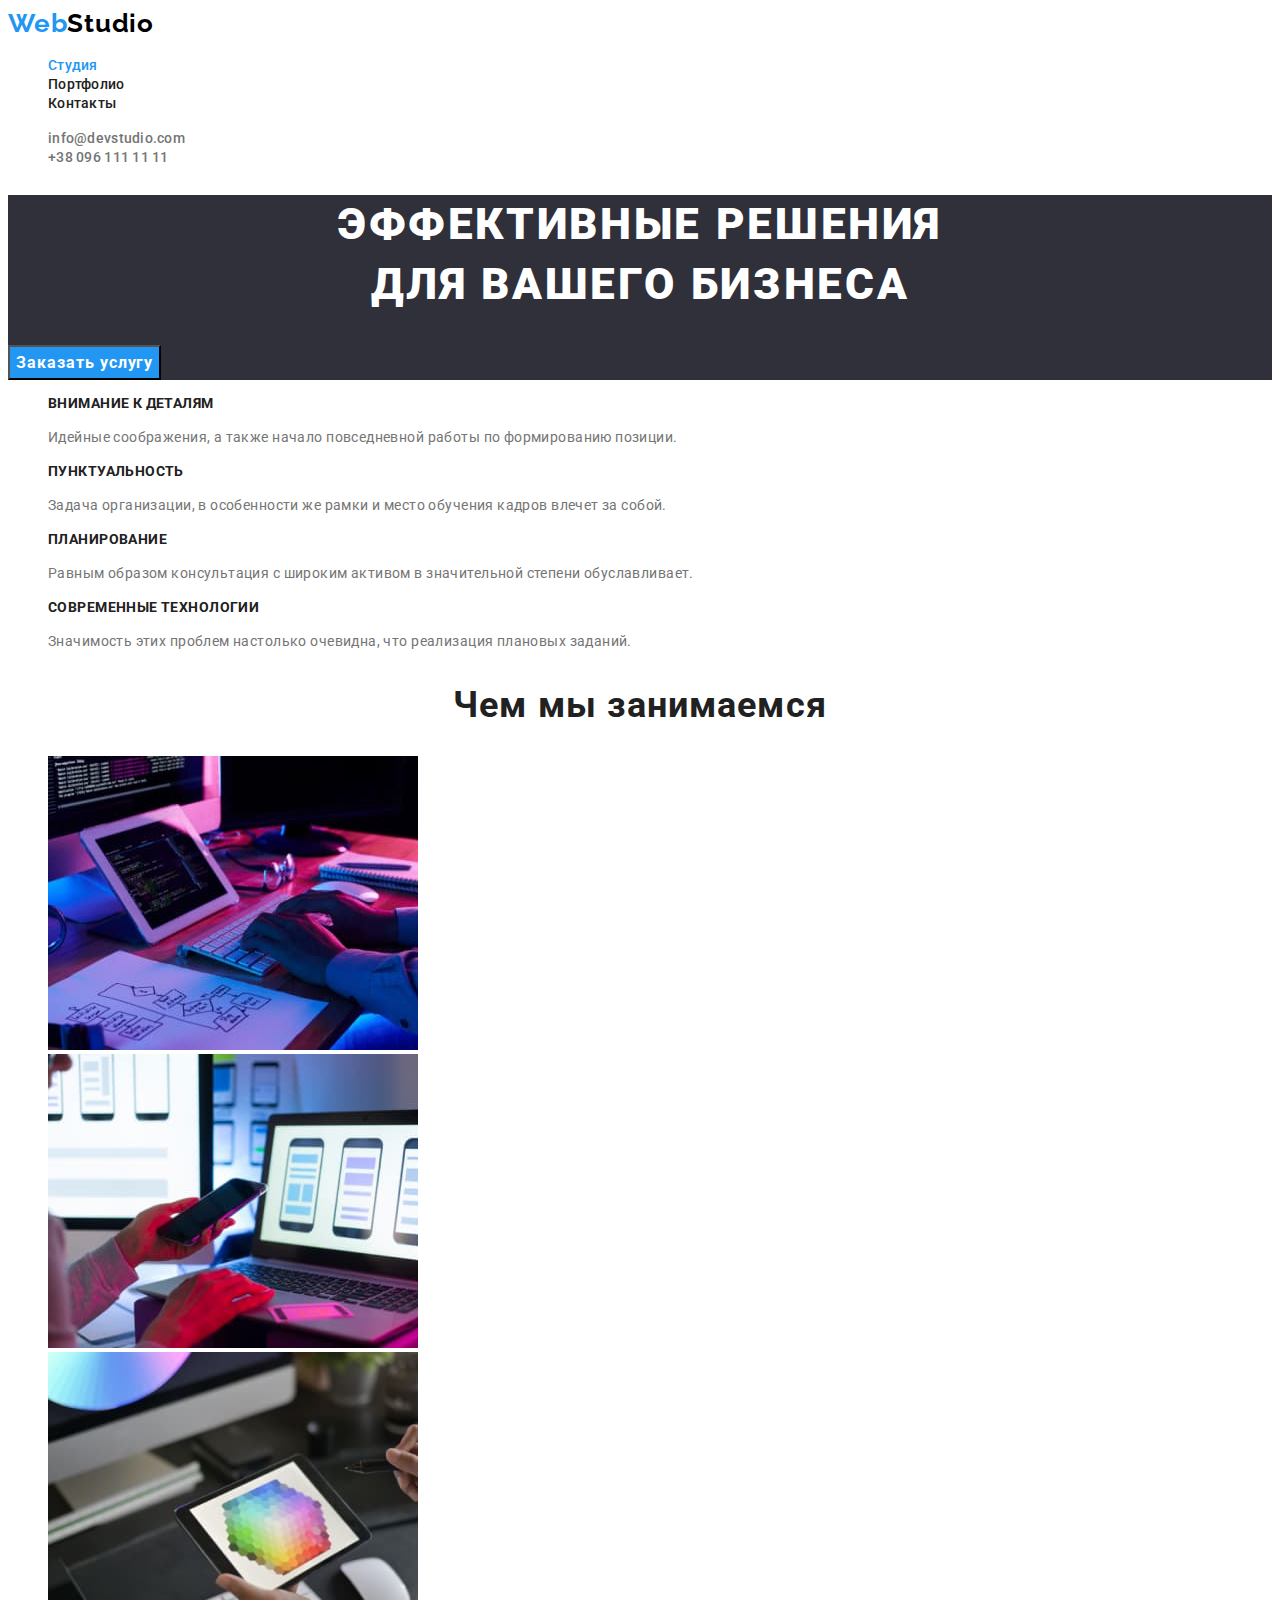
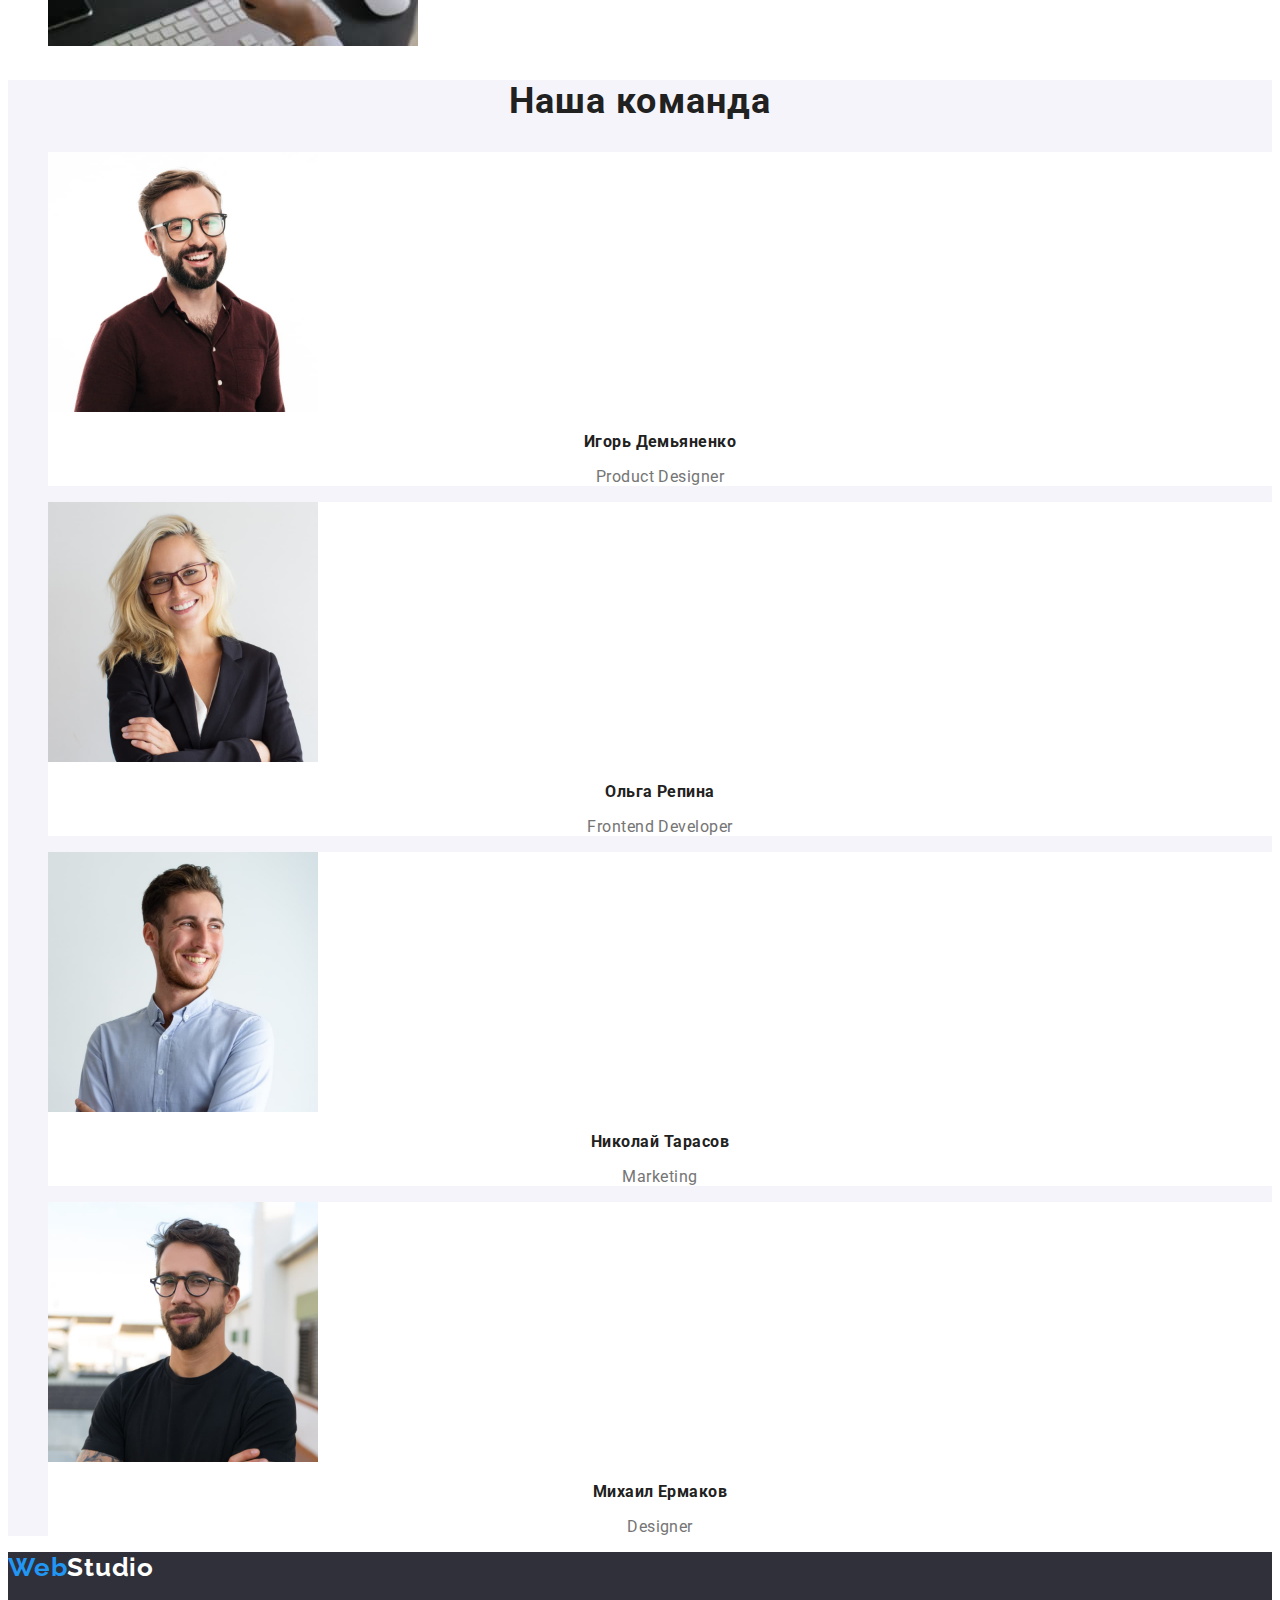
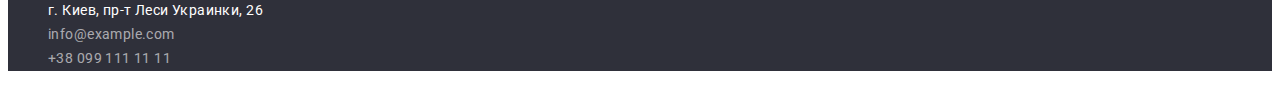
==== index.html @ 08684f9c "add start home work 3" ====
<!DOCTYPE html>
<html lang="ru">
  <head>
    <meta charset="UTF-8" />
    <meta http-equiv="X-UA-Compatible" content="IE=edge" />
    <meta name="viewport" content="width= device-width, initial-scale=  " />
    <title>Студия</title>
    <link rel="preconnect" href="https://fonts.googleapis.com" />
    <link rel="preconnect" href="https://fonts.gstatic.com" crossorigin />
    <link
      href="https://fonts.googleapis.com/css2?family=Oleo+Script&family=Raleway:wght@700&family=Roboto:wght@400;500;700;900&display=swap"
      rel="stylesheet"
    />
    <link rel="stylesheet" href="./css/styles.css" />
  </head>
  <body>
    <header class="header">
      <nav class="navigation">
        <a class="logo link" href="./">Web<span class="dark">Studio</span></a>
        <ul class="site-nav list">
          <li class="nav-item"><a class="link current" href="/">Студия</a></li>
          <li class="nav-item">
            <a class="link" href="./portfolio.html">Портфолио</a>
          </li>
          <li class="nav-item"><a class="link" href="">Контакты</a></li>
        </ul>
      </nav>
      <ul class="auth-nav list">
        <li>
          <a class="link" href="mailto:info@devstudio.com"
            >info@devstudio.com</a
          >
        </li>
        <li><a class="link" href="tel:+380961111111">+38 096 111 11 11</a></li>
      </ul>
    </header>
    <main>
      <div>
        <section class="hero">
          <h1 class="hero-title">
            Эффективные решения <br />для вашего бизнеса
          </h1>
          <button class="hero-button" type="button">Заказать услугу</button>
        </section>
      </div>
      <section class="section">
        <!--<h2 class="section-title">Особенности нашей работы</h2> Сделать заголовок НЕ примечанием и скрыть с помощью CSS-->
        <ul class="feature-list list">
          <li>
            <h3 class="title">Внимание к деталям</h3>
            <p class="paragraph">
              Идейные соображения, а также начало повседневной работы по
              формированию позиции.
            </p>
          </li>
          <li>
            <h3 class="title">Пунктуальность</h3>
            <p class="paragraph">
              Задача организации, в особенности же рамки и место обучения кадров
              влечет за собой.
            </p>
          </li>
          <li>
            <h3 class="title">Планирование</h3>
            <p class="paragraph">
              Равным образом консультация с широким активом в значительной
              степени обуславливает.
            </p>
          </li>
          <li>
            <h3 class="title">Современные технологии</h3>
            <p class="paragraph">
              Значимость этих проблем настолько очевидна, что реализация
              плановых заданий.
            </p>
          </li>
        </ul>
      </section>
      <section class="section">
        <h2 class="section-title">Чем мы занимаемся</h2>
        <ul class="list">
          <li>
            <img
              src="./images/studio/desktop-applications.jpg"
              alt="на экране компьютера набирают алгоритм с распечатанного макета"
              width="370"
              height="294"
            />
          </li>
          <li>
            <img
              src="./images/studio/mobile-applications.jpg"
              alt="на экране ноутбука делают оптимизацию под смартфон"
              width="370"
              height="294"
            />
          </li>
          <li>
            <img
              src="./images/studio/design-solutions.jpg"
              alt="планшет с работой дизайнера"
              width="370"
              height="294"
            />
          </li>
        </ul>
      </section>
      <section class="team section">
        <h2 class="section-title">Наша команда</h2>
        <ul class="team-list list">
          <li class="team-lid">
            <img
              src="./images/studio/igor-demyanenko.jpg"
              alt="фото Игоря Демьяненко"
              width="270"
              height="260"
            />
            <h3 class="title"><b> Игорь Демьяненко</b></h3>
            <p class="paragraph" lang="en">Product Designer</p>
          </li>
          <li class="team-lid">
            <img
              src="./images/studio/olga-repina.jpg"
              alt="фото Ольги Репиной"
              width="270"
              height="260"
            />
            <h3 class="title"><b>Ольга Репина</b></h3>
            <p class="paragraph" lang="en">Frontend Developer</p>
          </li>
          <li class="team-lid">
            <img
              src="./images/studio/nikolai-tarasov.jpg"
              alt="фото Николая Тарасова"
              width="270"
              height="260"
            />
            <h3 class="title"><b>Николай Тарасов</b></h3>
            <p class="paragraph" lang="en">Marketing</p>
          </li>
          <li class="team-lid">
            <img
              src="./images/studio/mikhail-ermakov.jpg"
              alt="фото Михаила Ермакова"
              width="270"
              height="260"
            />
            <h3 class="title"><b>Михаил Ермаков</b></h3>
            <p class="paragraph" lang="en">Designer</p>
          </li>
        </ul>
      </section>
    </main>
    <footer class="footer">
      <a class="logo link" href="./">Web<span class="lite">Studio</span></a>
      <address class="address">
        <ul class="address-studio list">
          <li>
            <a
              class="post-address link"
              href="https://goo.gl/maps/WzEJstEwFaHD8LDW9"
              target="_blank"
              rel="noopener noreferrer"
            >
              г. Киев, пр-т Леси Украинки, 26
            </a>
          </li>
          <li>
            <a class="mail-address link" href="mailto:info@example.com"
              >info@example.com</a
            >
          </li>
          <li>
            <a class="tel-address link" href="tel:+380991111111"
              >+38 099 111 11 11</a
            >
          </li>
        </ul>
      </address>
    </footer>
  </body>
</html>
---- css/styles.css ----
:root {
  --primary-font-famili: 'Roboto', sans-serif;
  --logo-font: 'Raleway', sans-serif;
  --primary-text-color: #212121;
  --secondary-text-color: #757575;
  --akcent-text-color: #2196f3;
  --wite-text-color: #ffffff;
  --primary-bg-color: #ffffff;
  --secondary-bg-color: #f5f4fa;
  --akcent-bg-color: #2196f3;
  --futer-bg-color: #2f303a;
}

/* серый-с прозрачностью цвет текста в адресе rgba(255, 255, 255, 0.6); */
/* голубой фон кнопки в ГЕРОЕ при наведении #188CE8; */

body {
  color: var(--primary-text-color);
  background-color: var(--primary-bg-color);
  font-family: var(--primary-font-famili);
}
.list {
  list-style: none;
}
.link {
  text-decoration: none;
}
/* header */

.logo {
  color: var(--akcent-text-color);
  font-family: var(--logo-font);
  font-weight: bold;
  font-size: 26px;
  line-height: 1.19;
  letter-spacing: 0.03em;
}
.logo .dark {
  color: #000000;
}
.logo .lite {
  color: var(--wite-text-color);
}

/* Навигация сайта */
.site-nav .link {
  color: var(--primary-text-color);
  font-weight: 500;
  font-size: 14px;
  line-height: 1.14;
  letter-spacing: 0.02em;
}
.site-nav .link:hover,
.site-nav .link:focus {
  color: var(--akcent-text-color);
}
.site-nav .link.current {
  color: var(--akcent-text-color);
}

/* Навигация авторизации */
.auth-nav .link {
  color: var(--secondary-text-color);
  font-weight: 500;
  font-size: 14px;
  line-height: 1.14;
  letter-spacing: 0.02em;
}
.auth-nav .link:hover,
.auth-nav .link:focus {
  color: var(--akcent-text-color);
}

/* body */
/* ГЕРОЙ */
.hero {
  background-color: var(--futer-bg-color);
}
.hero-title {
  color: var(--wite-text-color);
  font-weight: 900;
  font-size: 44px;
  line-height: 1.36;
  text-align: center;
  letter-spacing: 0.06em;
  text-transform: uppercase;
}
.hero-button {
  color: var(--wite-text-color);
  background-color: var(--akcent-bg-color);
  font-family: inherit;
  font-weight: 700;
  font-size: 16px;
  line-height: 1.87;
  letter-spacing: 0.06em;
  cursor: pointer;
  display: flex;
  align-items: center;
  text-align: center;
}
.hero-button:hover,
.hero-button:focus {
  background-color: #188ce8;
}

/* Особенности работы */
.section-title {
  font-weight: 700;
  font-size: 36px;
  line-height: 1.17;
  text-align: center;
  letter-spacing: 0.03em;
}
.feature-list .title {
  font-weight: 700;
  font-size: 14px;
  line-height: 1.14;
  letter-spacing: 0.03em;
  text-transform: uppercase;
}
.feature-list .paragraph {
  color: var(--secondary-text-color);
  font-size: 14px;
  line-height: 1.71;
  letter-spacing: 0.03em;
}

/* Чем мы занимаемся */

/* Наша команда */
.team {
  background-color: var(--secondary-bg-color);
}
.team-lid {
  background-color: var(--primary-bg-color);
}
.team-list .title {
  font-weight: 500;
  font-size: 16px;
  line-height: 1.19;
  text-align: center;
  letter-spacing: 0.03em;
}
.team-list .paragraph {
  color: var(--secondary-text-color);
  font-size: 16px;
  line-height: 1.19;
  text-align: center;
  letter-spacing: 0.03em;
}
/* ФУТЕР */
.footer {
  background-color: var(--futer-bg-color);
}

.post-address {
  color: var(--wite-text-color);
  font-style: normal;
  font-size: 14px;
  line-height: 1.71;
  letter-spacing: 0.03em;
}
.post-address:hover,
.post-address:focus {
  color: var(--akcent-text-color);
}

.mail-address,
.tel-address {
  color: rgba(255, 255, 255, 0.6);
  font-style: normal;
  font-size: 14px;
  line-height: 1.71;
  letter-spacing: 0.03em;
}

.mail-address:hover,
.mail-address:focus {
  color: var(--akcent-text-color);
}

.tel-address:hover,
.tel-address:focus {
  color: var(--akcent-text-color);
}

/* portfolio */
.portfolio-button {
  color: var(--primary-text-color);
  /* background-color: var(--secondary-bg-color); */
  cursor: pointer;
  font-family: inherit;
  font-weight: 500;
  font-size: 16px;
  line-height: 1.62;
  letter-spacing: 0.03em;
  text-align: center;
}
.portfolio-button:hover,
.portfolio-button:focus {
  color: var(--wite-text-color);
  background-color: var(--akcent-bg-color);
}

.project .title {
  font-weight: 700;
  font-size: 18px;
  line-height: 2;
  letter-spacing: 0.06em;
}

.project .paragraph {
  color: var(--secondary-text-color);
  font-size: 16px;
  line-height: 1.87;
  letter-spacing: 0.03em;
}
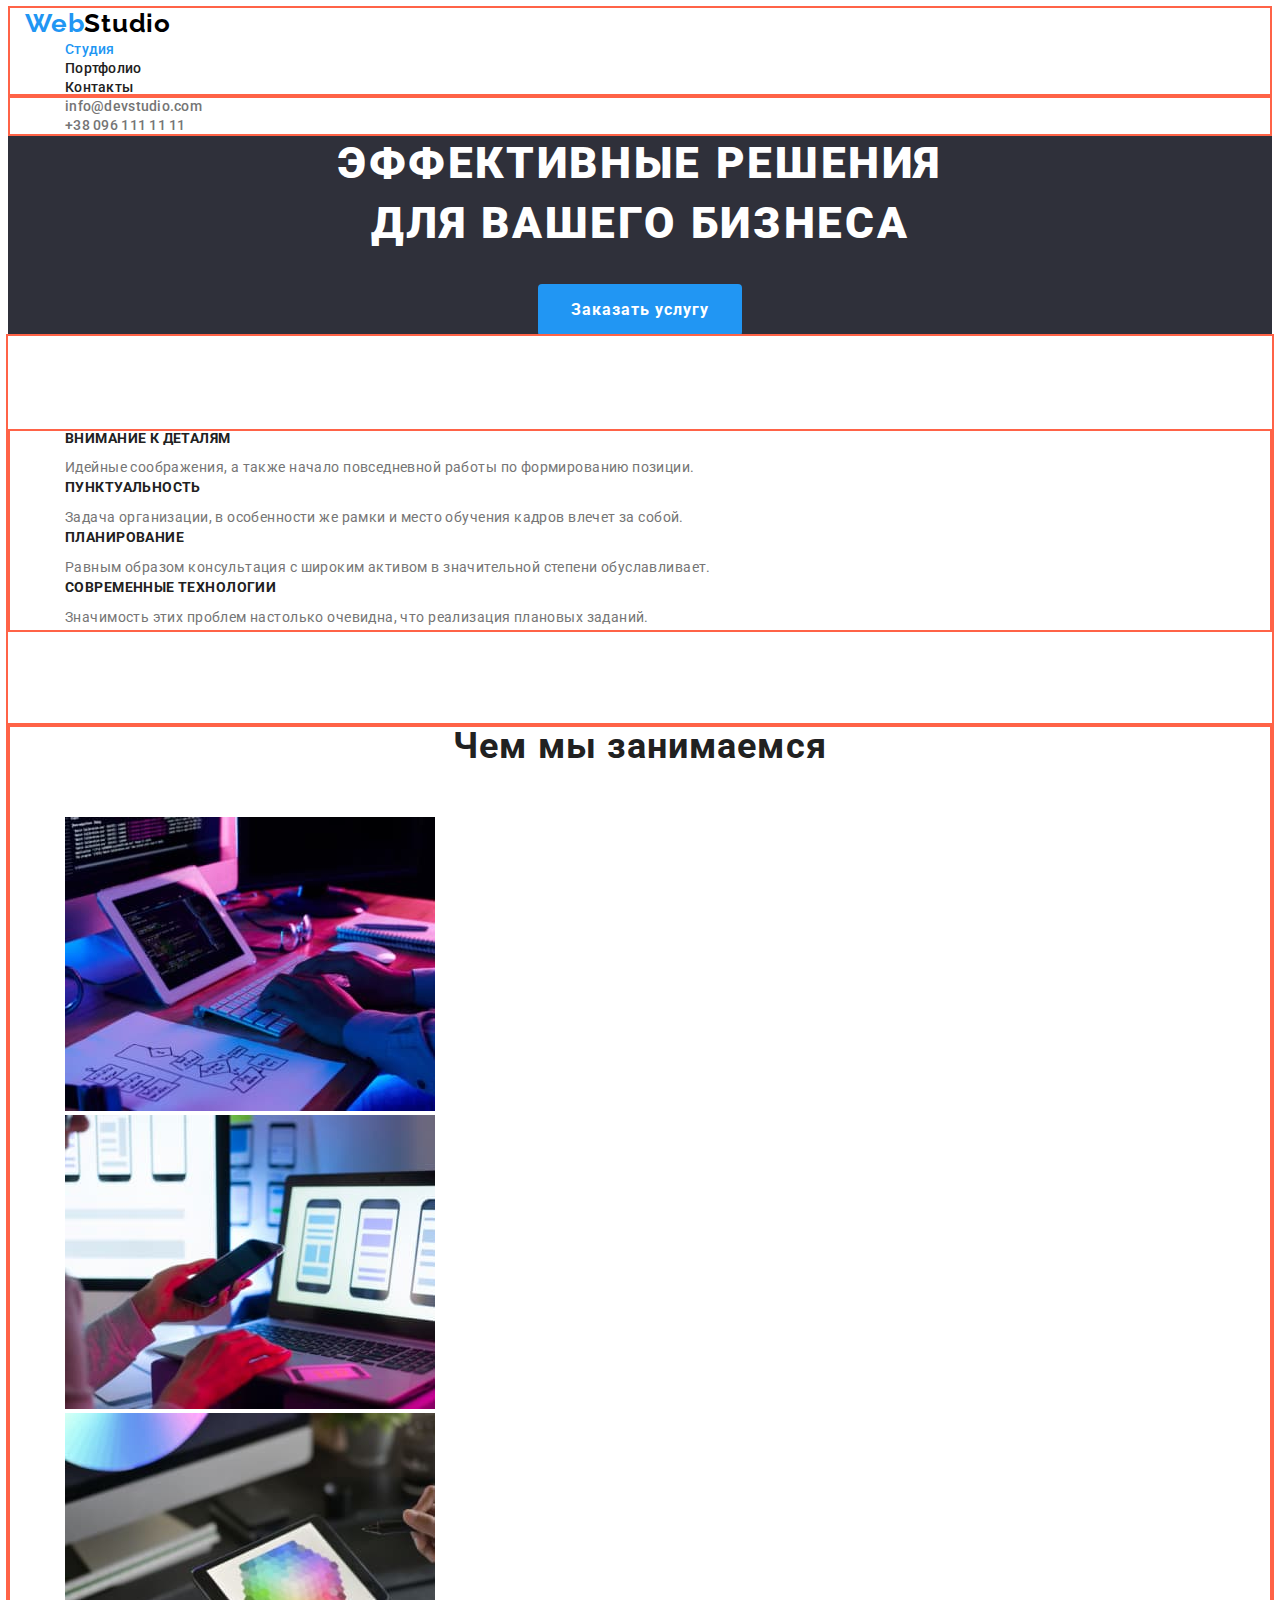
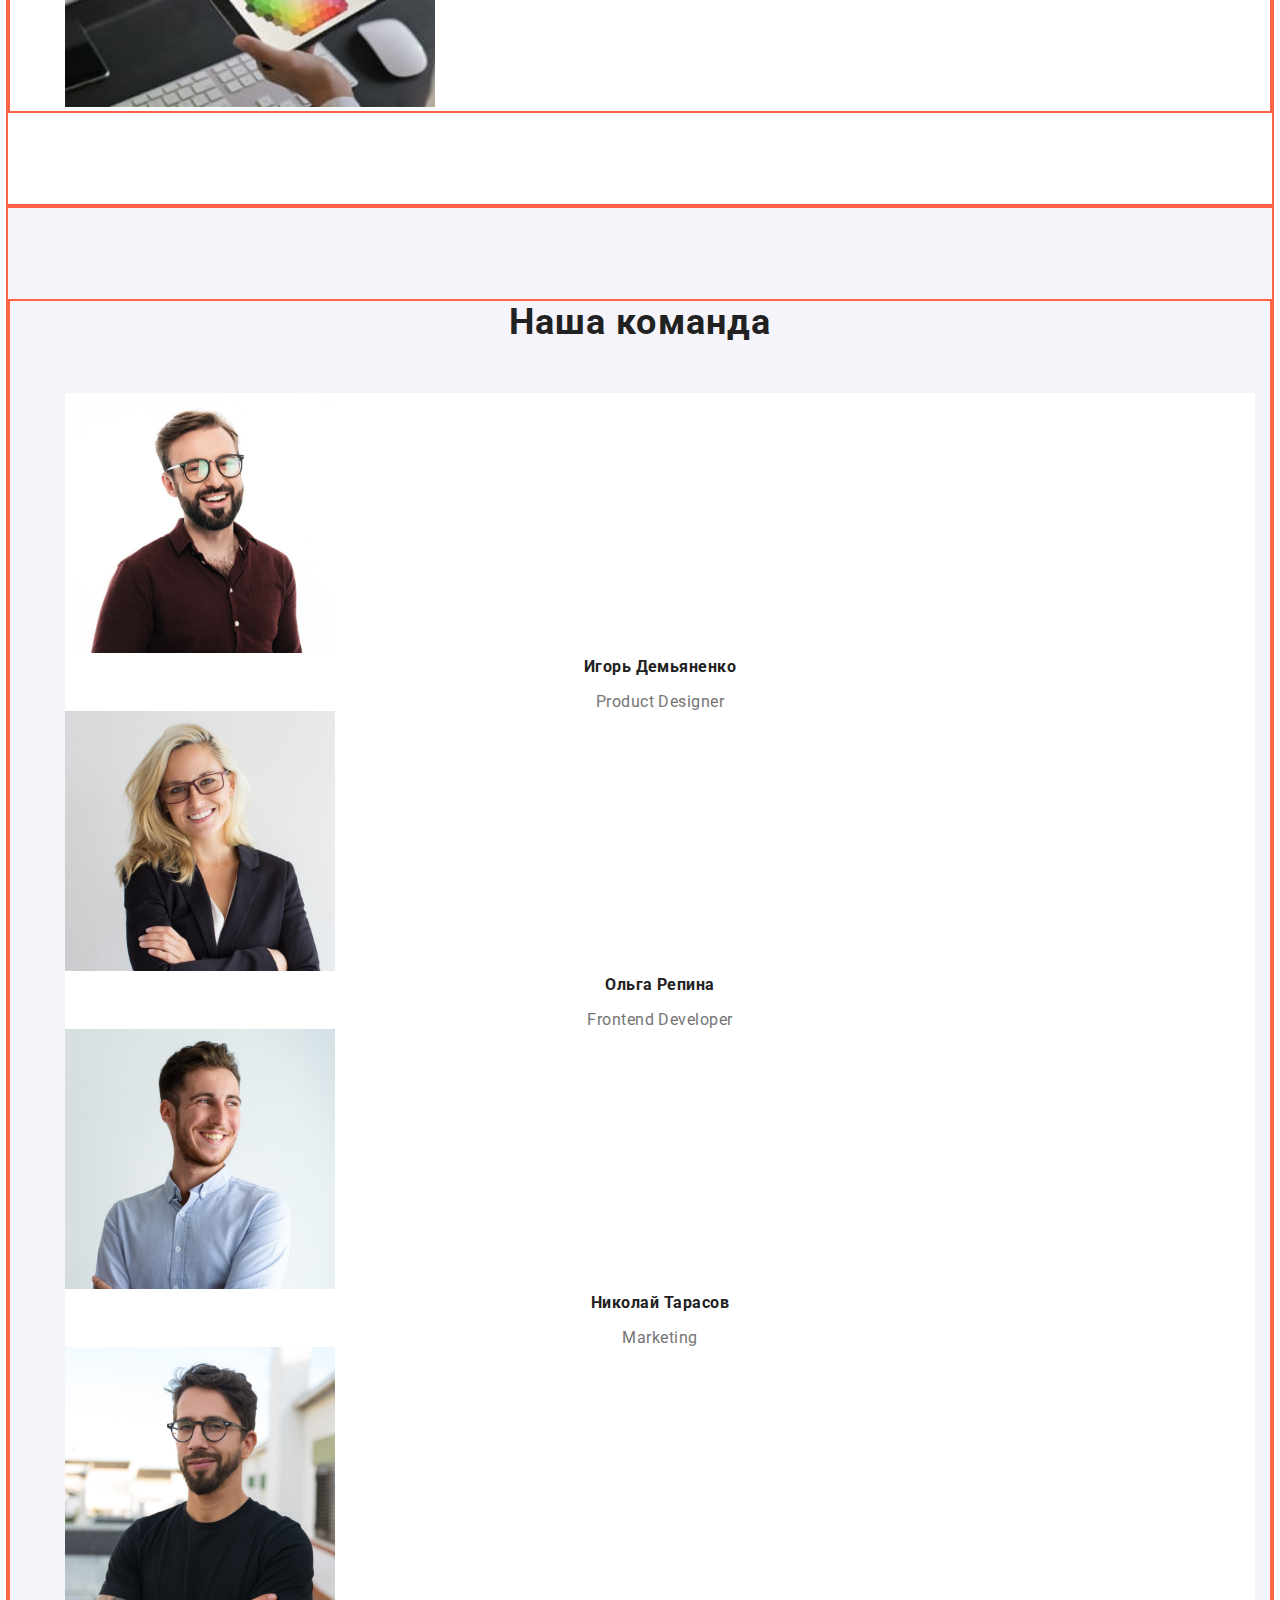
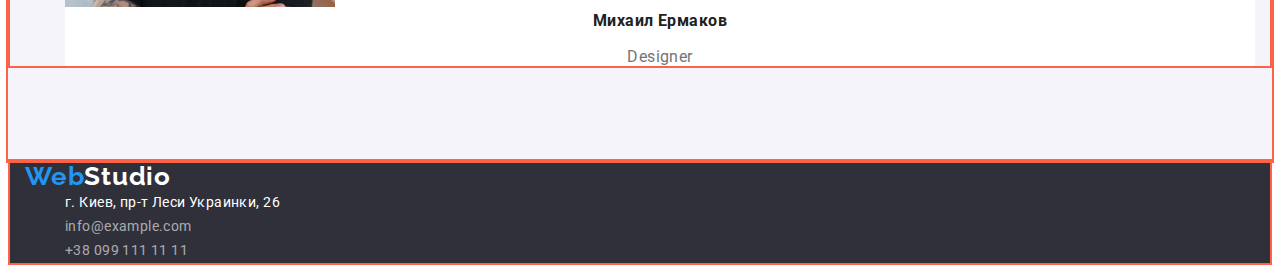
==== commit 62554dba: "добавляет вертикальные отступы" ====
--- a/index.html
+++ b/index.html
@@ -11,30 +11,48 @@
       href="https://fonts.googleapis.com/css2?family=Oleo+Script&family=Raleway:wght@700&family=Roboto:wght@400;500;700;900&display=swap"
       rel="stylesheet"
     />
+    <link
+      rel="stylesheet"
+      href="https://cdnjs.cloudflare.com/ajax/libs/modern-normalize/1.1.0/modern-normalize.min.css"
+      integrity="sha512-wpPYUAdjBVSE4KJnH1VR1HeZfpl1ub8YT/NKx4PuQ5NmX2tKuGu6U/JRp5y+Y8XG2tV+wKQpNHVUX03MfMFn9Q=="
+      crossorigin="anonymous"
+      referrerpolicy="no-referrer"
+    />
     <link rel="stylesheet" href="./css/styles.css" />
   </head>
   <body>
+    <!-- ШАПКА-->
+
     <header class="header">
-      <nav class="navigation">
-        <a class="logo link" href="./">Web<span class="dark">Studio</span></a>
-        <ul class="site-nav list">
-          <li class="nav-item"><a class="link current" href="/">Студия</a></li>
-          <li class="nav-item">
-            <a class="link" href="./portfolio.html">Портфолио</a>
+      <div class="container">
+        <nav class="navigation">
+          <a class="logo link" href="./">Web<span class="dark">Studio</span></a>
+          <ul class="site-nav list">
+            <li class="nav-item">
+              <a class="link current" href="/">Студия</a>
+            </li>
+            <li class="nav-item">
+              <a class="link" href="./portfolio.html">Портфолио</a>
+            </li>
+            <li class="nav-item"><a class="link" href="">Контакты</a></li>
+          </ul>
+        </nav>
+      </div>
+      <div class="container">
+        <ul class="auth-nav list">
+          <li>
+            <a class="link" href="mailto:info@devstudio.com"
+              >info@devstudio.com</a
+            >
           </li>
-          <li class="nav-item"><a class="link" href="">Контакты</a></li>
+          <li>
+            <a class="link" href="tel:+380961111111">+38 096 111 11 11</a>
+          </li>
         </ul>
-      </nav>
-      <ul class="auth-nav list">
-        <li>
-          <a class="link" href="mailto:info@devstudio.com"
-            >info@devstudio.com</a
-          >
-        </li>
-        <li><a class="link" href="tel:+380961111111">+38 096 111 11 11</a></li>
-      </ul>
+      </div>
     </header>
     <main>
+      <!-- ГЕРОЙ -->
       <div>
         <section class="hero">
           <h1 class="hero-title">
@@ -43,140 +61,151 @@
           <button class="hero-button" type="button">Заказать услугу</button>
         </section>
       </div>
+      <!-- ОСОБЕННОСТИ РАБОТЫ -->
       <section class="section">
-        <!--<h2 class="section-title">Особенности нашей работы</h2> Сделать заголовок НЕ примечанием и скрыть с помощью CSS-->
-        <ul class="feature-list list">
-          <li>
-            <h3 class="title">Внимание к деталям</h3>
-            <p class="paragraph">
-              Идейные соображения, а также начало повседневной работы по
-              формированию позиции.
-            </p>
-          </li>
-          <li>
-            <h3 class="title">Пунктуальность</h3>
-            <p class="paragraph">
-              Задача организации, в особенности же рамки и место обучения кадров
-              влечет за собой.
-            </p>
-          </li>
-          <li>
-            <h3 class="title">Планирование</h3>
-            <p class="paragraph">
-              Равным образом консультация с широким активом в значительной
-              степени обуславливает.
-            </p>
-          </li>
-          <li>
-            <h3 class="title">Современные технологии</h3>
-            <p class="paragraph">
-              Значимость этих проблем настолько очевидна, что реализация
-              плановых заданий.
-            </p>
-          </li>
-        </ul>
+        <div class="container">
+          <!--<h2 class="section-title">Особенности нашей работы</h2> Сделать заголовок НЕ примечанием и скрыть с помощью CSS-->
+          <ul class="feature-list list">
+            <li>
+              <h3 class="title">Внимание к деталям</h3>
+              <p class="paragraph">
+                Идейные соображения, а также начало повседневной работы по
+                формированию позиции.
+              </p>
+            </li>
+            <li>
+              <h3 class="title">Пунктуальность</h3>
+              <p class="paragraph">
+                Задача организации, в особенности же рамки и место обучения
+                кадров влечет за собой.
+              </p>
+            </li>
+            <li>
+              <h3 class="title">Планирование</h3>
+              <p class="paragraph">
+                Равным образом консультация с широким активом в значительной
+                степени обуславливает.
+              </p>
+            </li>
+            <li>
+              <h3 class="title">Современные технологии</h3>
+              <p class="paragraph">
+                Значимость этих проблем настолько очевидна, что реализация
+                плановых заданий.
+              </p>
+            </li>
+          </ul>
+        </div>
       </section>
-      <section class="section">
-        <h2 class="section-title">Чем мы занимаемся</h2>
-        <ul class="list">
-          <li>
-            <img
-              src="./images/studio/desktop-applications.jpg"
-              alt="на экране компьютера набирают алгоритм с распечатанного макета"
-              width="370"
-              height="294"
-            />
-          </li>
-          <li>
-            <img
-              src="./images/studio/mobile-applications.jpg"
-              alt="на экране ноутбука делают оптимизацию под смартфон"
-              width="370"
-              height="294"
-            />
-          </li>
-          <li>
-            <img
-              src="./images/studio/design-solutions.jpg"
-              alt="планшет с работой дизайнера"
-              width="370"
-              height="294"
-            />
-          </li>
-        </ul>
+      <!-- ЧЕМ МЫ ЗАНИМАЕМСЯ -->
+      <section class="section no-padding">
+        <div class="container">
+          <h2 class="section-title">Чем мы занимаемся</h2>
+          <ul class="list">
+            <li>
+              <img
+                src="./images/studio/desktop-applications.jpg"
+                alt="на экране компьютера набирают алгоритм с распечатанного макета"
+                width="370"
+                height="294"
+              />
+            </li>
+            <li>
+              <img
+                src="./images/studio/mobile-applications.jpg"
+                alt="на экране ноутбука делают оптимизацию под смартфон"
+                width="370"
+                height="294"
+              />
+            </li>
+            <li>
+              <img
+                src="./images/studio/design-solutions.jpg"
+                alt="планшет с работой дизайнера"
+                width="370"
+                height="294"
+              />
+            </li>
+          </ul>
+        </div>
       </section>
+      <!-- НАША КОМАНДА -->
       <section class="team section">
-        <h2 class="section-title">Наша команда</h2>
-        <ul class="team-list list">
-          <li class="team-lid">
-            <img
-              src="./images/studio/igor-demyanenko.jpg"
-              alt="фото Игоря Демьяненко"
-              width="270"
-              height="260"
-            />
-            <h3 class="title"><b> Игорь Демьяненко</b></h3>
-            <p class="paragraph" lang="en">Product Designer</p>
-          </li>
-          <li class="team-lid">
-            <img
-              src="./images/studio/olga-repina.jpg"
-              alt="фото Ольги Репиной"
-              width="270"
-              height="260"
-            />
-            <h3 class="title"><b>Ольга Репина</b></h3>
-            <p class="paragraph" lang="en">Frontend Developer</p>
-          </li>
-          <li class="team-lid">
-            <img
-              src="./images/studio/nikolai-tarasov.jpg"
-              alt="фото Николая Тарасова"
-              width="270"
-              height="260"
-            />
-            <h3 class="title"><b>Николай Тарасов</b></h3>
-            <p class="paragraph" lang="en">Marketing</p>
-          </li>
-          <li class="team-lid">
-            <img
-              src="./images/studio/mikhail-ermakov.jpg"
-              alt="фото Михаила Ермакова"
-              width="270"
-              height="260"
-            />
-            <h3 class="title"><b>Михаил Ермаков</b></h3>
-            <p class="paragraph" lang="en">Designer</p>
-          </li>
-        </ul>
+        <div class="container">
+          <h2 class="section-title">Наша команда</h2>
+          <ul class="team-list list">
+            <li class="team-lid">
+              <img
+                src="./images/studio/igor-demyanenko.jpg"
+                alt="фото Игоря Демьяненко"
+                width="270"
+                height="260"
+              />
+              <h3 class="title"><b> Игорь Демьяненко</b></h3>
+              <p class="paragraph" lang="en">Product Designer</p>
+            </li>
+            <li class="team-lid">
+              <img
+                src="./images/studio/olga-repina.jpg"
+                alt="фото Ольги Репиной"
+                width="270"
+                height="260"
+              />
+              <h3 class="title"><b>Ольга Репина</b></h3>
+              <p class="paragraph" lang="en">Frontend Developer</p>
+            </li>
+            <li class="team-lid">
+              <img
+                src="./images/studio/nikolai-tarasov.jpg"
+                alt="фото Николая Тарасова"
+                width="270"
+                height="260"
+              />
+              <h3 class="title"><b>Николай Тарасов</b></h3>
+              <p class="paragraph" lang="en">Marketing</p>
+            </li>
+            <li class="team-lid">
+              <img
+                src="./images/studio/mikhail-ermakov.jpg"
+                alt="фото Михаила Ермакова"
+                width="270"
+                height="260"
+              />
+              <h3 class="title"><b>Михаил Ермаков</b></h3>
+              <p class="paragraph" lang="en">Designer</p>
+            </li>
+          </ul>
+        </div>
       </section>
     </main>
     <footer class="footer">
-      <a class="logo link" href="./">Web<span class="lite">Studio</span></a>
-      <address class="address">
-        <ul class="address-studio list">
-          <li>
-            <a
-              class="post-address link"
-              href="https://goo.gl/maps/WzEJstEwFaHD8LDW9"
-              target="_blank"
-              rel="noopener noreferrer"
-            >
-              г. Киев, пр-т Леси Украинки, 26
-            </a>
-          </li>
-          <li>
-            <a class="mail-address link" href="mailto:info@example.com"
-              >info@example.com</a
-            >
-          </li>
-          <li>
-            <a class="tel-address link" href="tel:+380991111111"
-              >+38 099 111 11 11</a
-            >
-          </li>
-        </ul>
-      </address>
+      <div class="container">
+        <a class="logo link" href="./">Web<span class="lite">Studio</span></a>
+        <address class="address">
+          <ul class="address-studio list">
+            <li>
+              <a
+                class="post-address link"
+                href="https://goo.gl/maps/WzEJstEwFaHD8LDW9"
+                target="_blank"
+                rel="noopener noreferrer"
+              >
+                г. Киев, пр-т Леси Украинки, 26
+              </a>
+            </li>
+            <li>
+              <a class="mail-address link" href="mailto:info@example.com"
+                >info@example.com</a
+              >
+            </li>
+            <li>
+              <a class="tel-address link" href="tel:+380991111111"
+                >+38 099 111 11 11</a
+              >
+            </li>
+          </ul>
+        </address>
+      </div>
     </footer>
   </body>
 </html>
--- a/css/styles.css
+++ b/css/styles.css
@@ -20,13 +20,25 @@
   font-family: var(--primary-font-famili);
 }
 .list {
+  margin-top: 0;
+  margin-bottom: 0;
   list-style: none;
 }
 .link {
   text-decoration: none;
 }
 /* header */
-
+.container {
+  outline: 2px solid tomato;
+  width: 1230px;
+  padding-left: 15px;
+  padding-right: 15px;
+  margin-left: auto;
+  margin-right: auto;
+}
+.container.button {
+  margin-bottom: 34px;
+}
 .logo {
   color: var(--akcent-text-color);
   font-family: var(--logo-font);
@@ -75,13 +87,15 @@
 /* ГЕРОЙ */
 .hero {
   background-color: var(--futer-bg-color);
+  text-align: center;
 }
 .hero-title {
+  margin-top: 0;
+  margin-bottom: 30px;
   color: var(--wite-text-color);
   font-weight: 900;
   font-size: 44px;
   line-height: 1.36;
-  text-align: center;
   letter-spacing: 0.06em;
   text-transform: uppercase;
 }
@@ -97,6 +111,11 @@
   display: flex;
   align-items: center;
   text-align: center;
+  border-radius: 4px;
+  border: 1px solid transparent;
+  padding: 10px 32px;
+  display: inline-block;
+  min-width: 200px;
 }
 .hero-button:hover,
 .hero-button:focus {
@@ -104,7 +123,20 @@
 }
 
 /* Особенности работы */
+.section {
+  padding-top: 95px;
+  padding-bottom: 95px;
+  outline: 2px solid tomato;
+}
+.section.no-padding {
+  padding-top: 0;
+  padding-bottom: 95px;
+  outline: 2px solid tomato;
+}
+
 .section-title {
+  margin-top: 0;
+  margin-bottom: 50px;
   font-weight: 700;
   font-size: 36px;
   line-height: 1.17;
@@ -112,6 +144,8 @@
   letter-spacing: 0.03em;
 }
 .feature-list .title {
+  margin-top: 0;
+  margin-bottom: 10px;
   font-weight: 700;
   font-size: 14px;
   line-height: 1.14;
@@ -119,6 +153,8 @@
   text-transform: uppercase;
 }
 .feature-list .paragraph {
+  margin-top: 0;
+  margin-bottom: 0;
   color: var(--secondary-text-color);
   font-size: 14px;
   line-height: 1.71;
@@ -135,6 +171,8 @@
   background-color: var(--primary-bg-color);
 }
 .team-list .title {
+  margin-top: 0;
+  margin-bottom: 10;
   font-weight: 500;
   font-size: 16px;
   line-height: 1.19;
@@ -142,6 +180,8 @@
   letter-spacing: 0.03em;
 }
 .team-list .paragraph {
+  margin-top: 0;
+  margin-bottom: 0;
   color: var(--secondary-text-color);
   font-size: 16px;
   line-height: 1.19;
@@ -195,6 +235,10 @@
   line-height: 1.62;
   letter-spacing: 0.03em;
   text-align: center;
+  border-radius: 4px;
+  border: 1px solid transparent;
+  padding: 6px 22px;
+  display: inline-block;
 }
 .portfolio-button:hover,
 .portfolio-button:focus {
@@ -203,6 +247,8 @@
 }
 
 .project .title {
+  margin-top: 0;
+  margin-bottom: 4px;
   font-weight: 700;
   font-size: 18px;
   line-height: 2;
@@ -210,6 +256,8 @@
 }
 
 .project .paragraph {
+  margin-top: 0;
+  margin-bottom: 0;
   color: var(--secondary-text-color);
   font-size: 16px;
   line-height: 1.87;
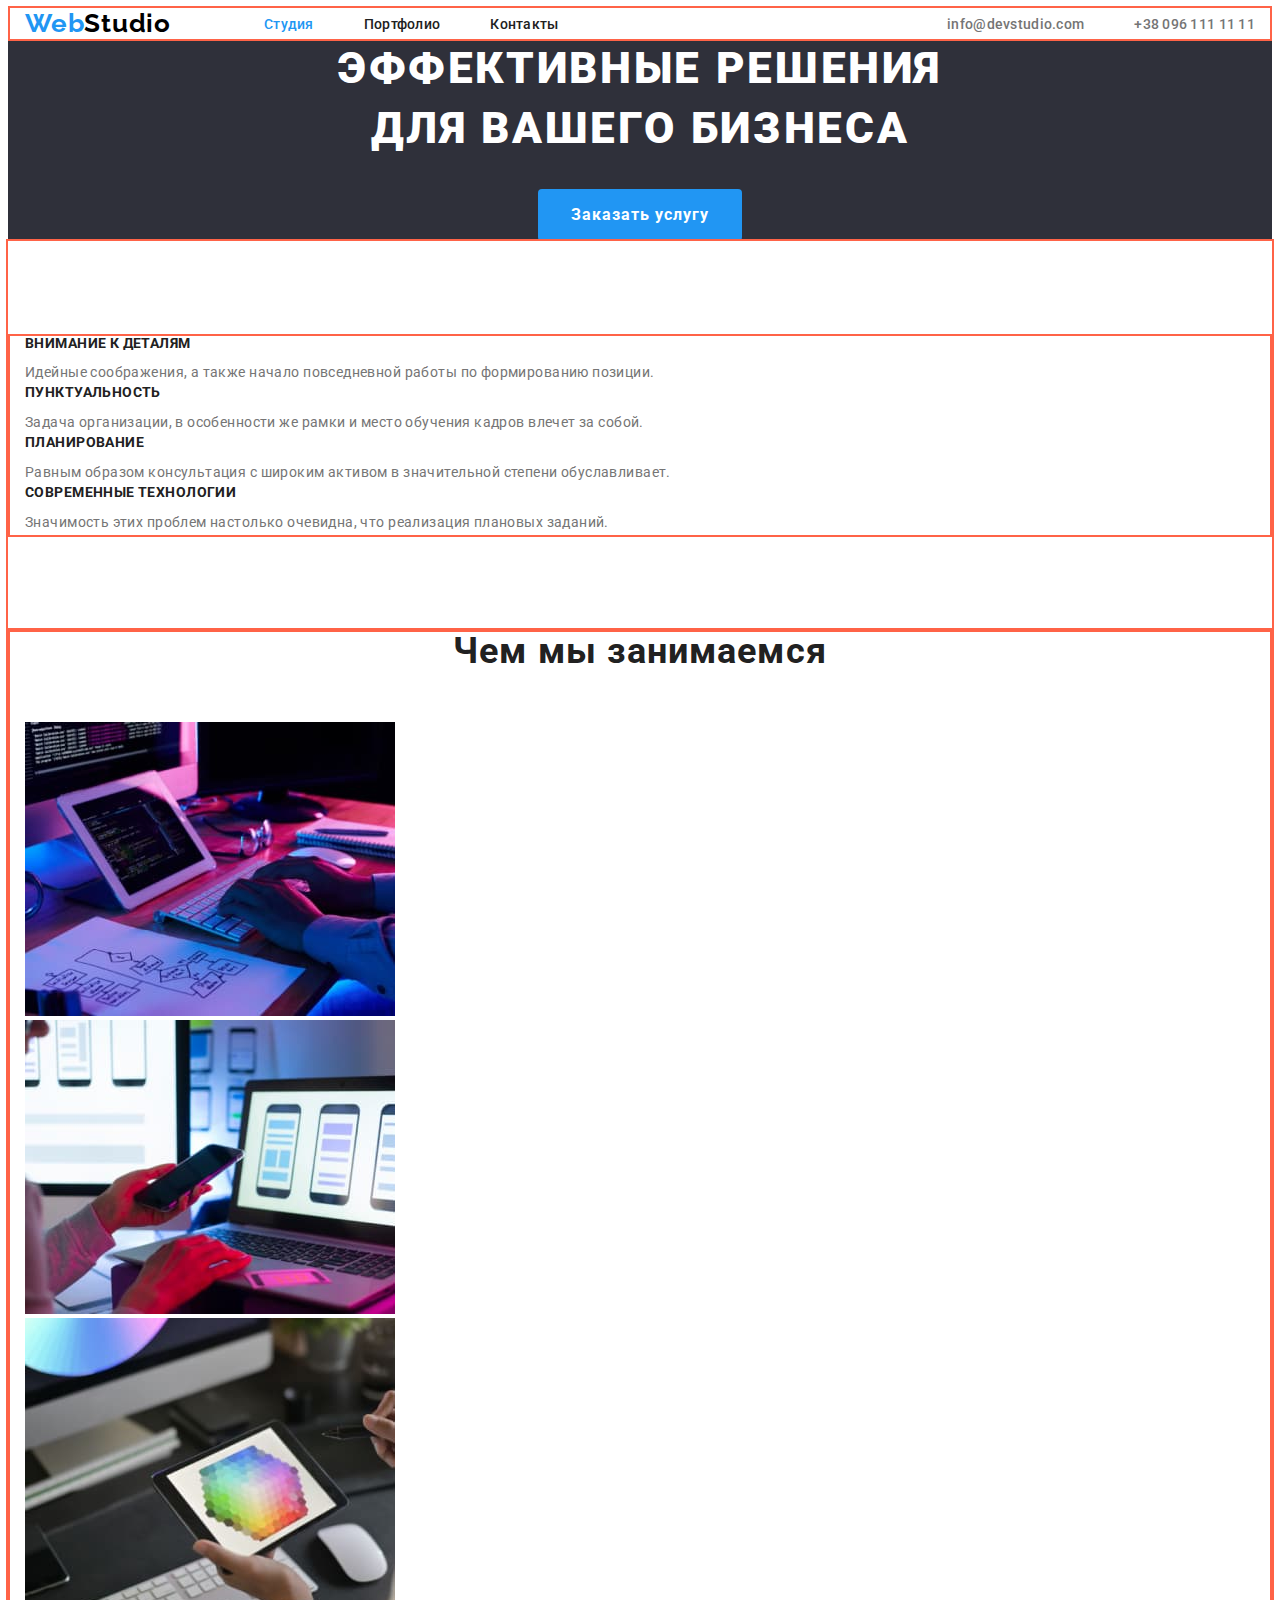
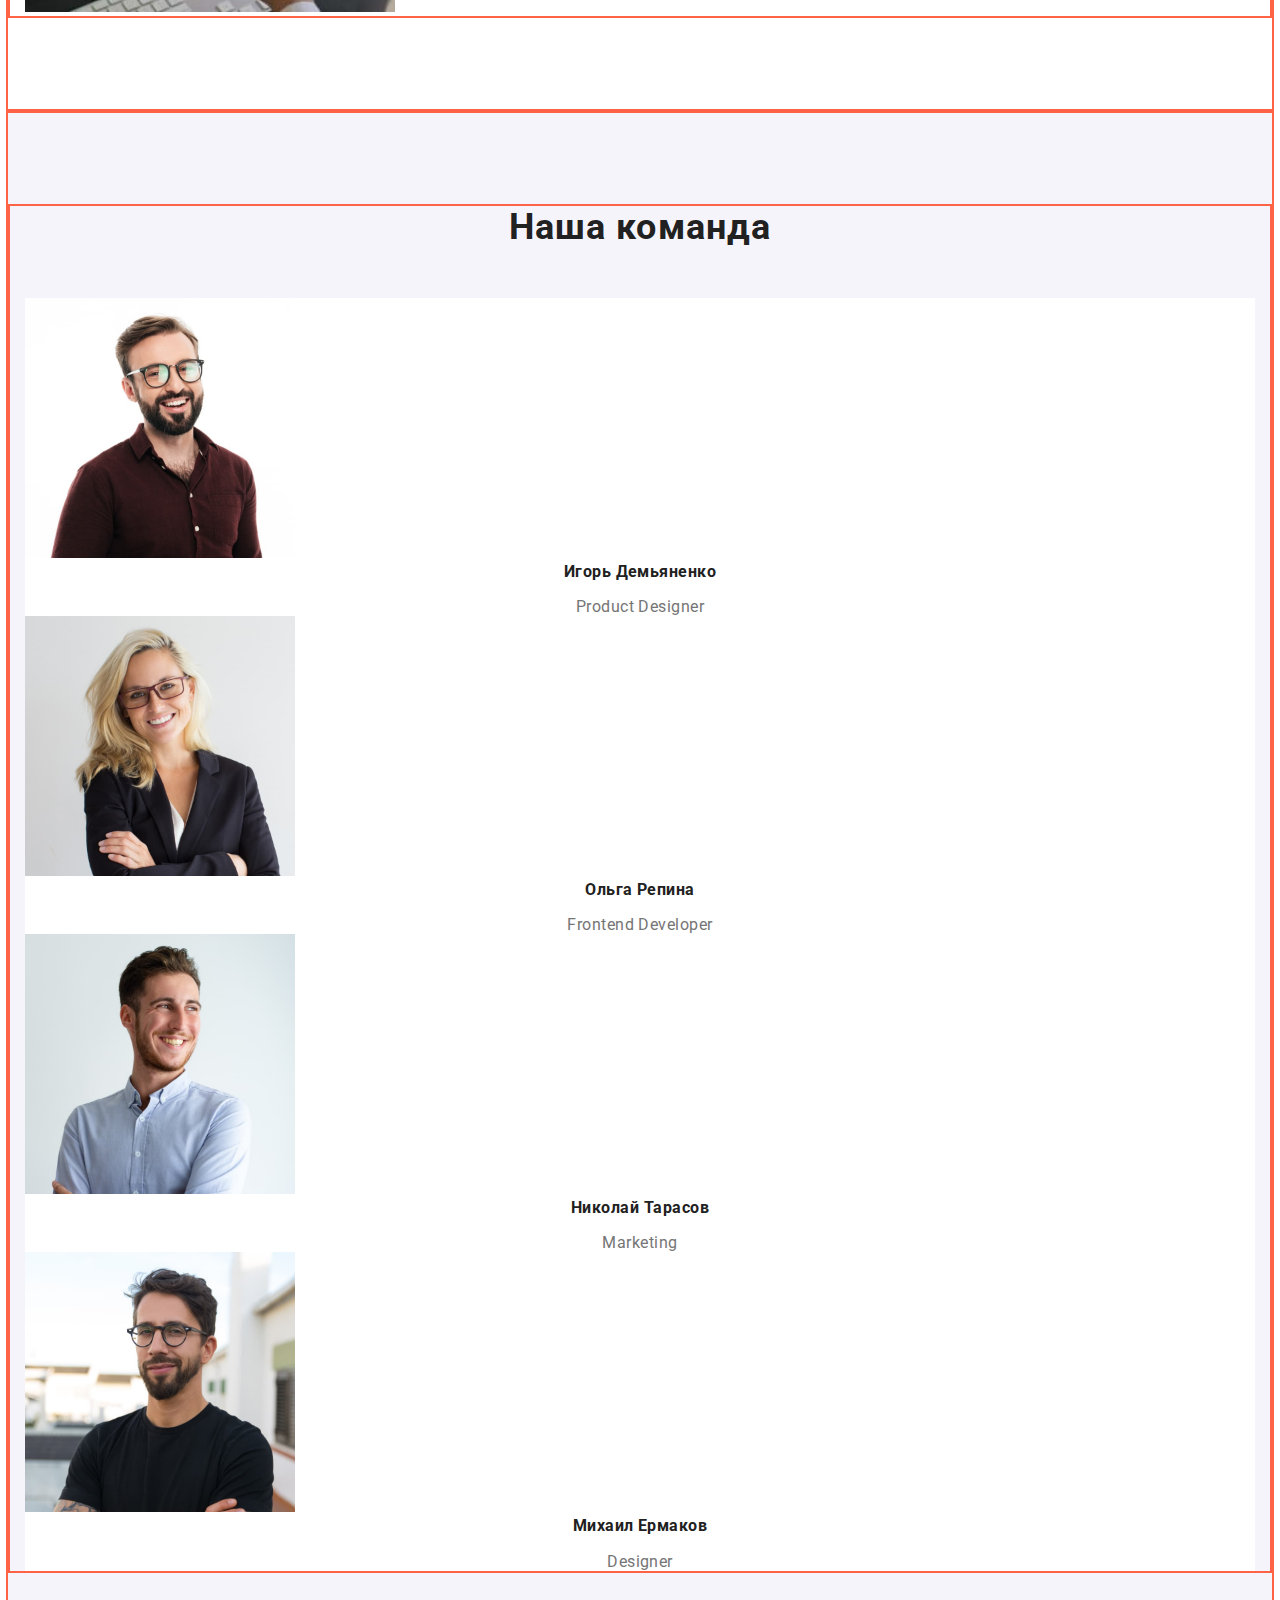
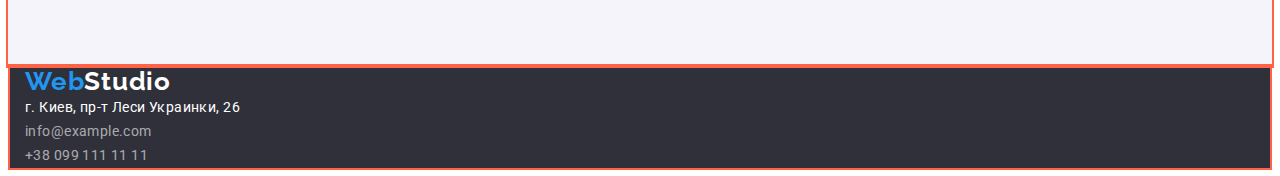
==== commit e07948c8: "add heder flex content" ====
--- a/index.html
+++ b/index.html
@@ -24,28 +24,27 @@
     <!-- ШАПКА-->
 
     <header class="header">
-      <div class="container">
+      <div class="container main-nav">
         <nav class="navigation">
           <a class="logo link" href="./">Web<span class="dark">Studio</span></a>
           <ul class="site-nav list">
-            <li class="nav-item">
+            <li class="item">
               <a class="link current" href="/">Студия</a>
             </li>
-            <li class="nav-item">
+            <li class="item">
               <a class="link" href="./portfolio.html">Портфолио</a>
             </li>
-            <li class="nav-item"><a class="link" href="">Контакты</a></li>
+            <li class="item"><a class="link" href="">Контакты</a></li>
           </ul>
         </nav>
-      </div>
-      <div class="container">
+
         <ul class="auth-nav list">
-          <li>
+          <li class="item">
             <a class="link" href="mailto:info@devstudio.com"
               >info@devstudio.com</a
             >
           </li>
-          <li>
+          <li class="item">
             <a class="link" href="tel:+380961111111">+38 096 111 11 11</a>
           </li>
         </ul>
--- a/css/styles.css
+++ b/css/styles.css
@@ -20,14 +20,15 @@
   font-family: var(--primary-font-famili);
 }
 .list {
-  margin-top: 0;
-  margin-bottom: 0;
+  margin: 0;
+  padding: 0;
   list-style: none;
 }
 .link {
   text-decoration: none;
 }
 /* header */
+
 .container {
   outline: 2px solid tomato;
   width: 1230px;
@@ -39,6 +40,15 @@
 .container.button {
   margin-bottom: 34px;
 }
+.main-nav {
+  display: flex;
+  align-items: center;
+  justify-content: space-between;
+}
+.navigation {
+  display: flex;
+  align-items: center;
+}
 .logo {
   color: var(--akcent-text-color);
   font-family: var(--logo-font);
@@ -55,6 +65,17 @@
 }
 
 /* Навигация сайта */
+.site-nav {
+  display: flex;
+  margin-left: 93px;
+}
+
+/* .site-nav:not(:last-child) {
+  margin-right: 50px;
+} */
+.site-nav .item + .item {
+  margin-left: 50px;
+}
 .site-nav .link {
   color: var(--primary-text-color);
   font-weight: 500;
@@ -71,6 +92,12 @@
 }
 
 /* Навигация авторизации */
+.auth-nav {
+  display: flex;
+}
+.auth-nav .item + .item {
+  margin-left: 50px;
+}
 .auth-nav .link {
   color: var(--secondary-text-color);
   font-weight: 500;
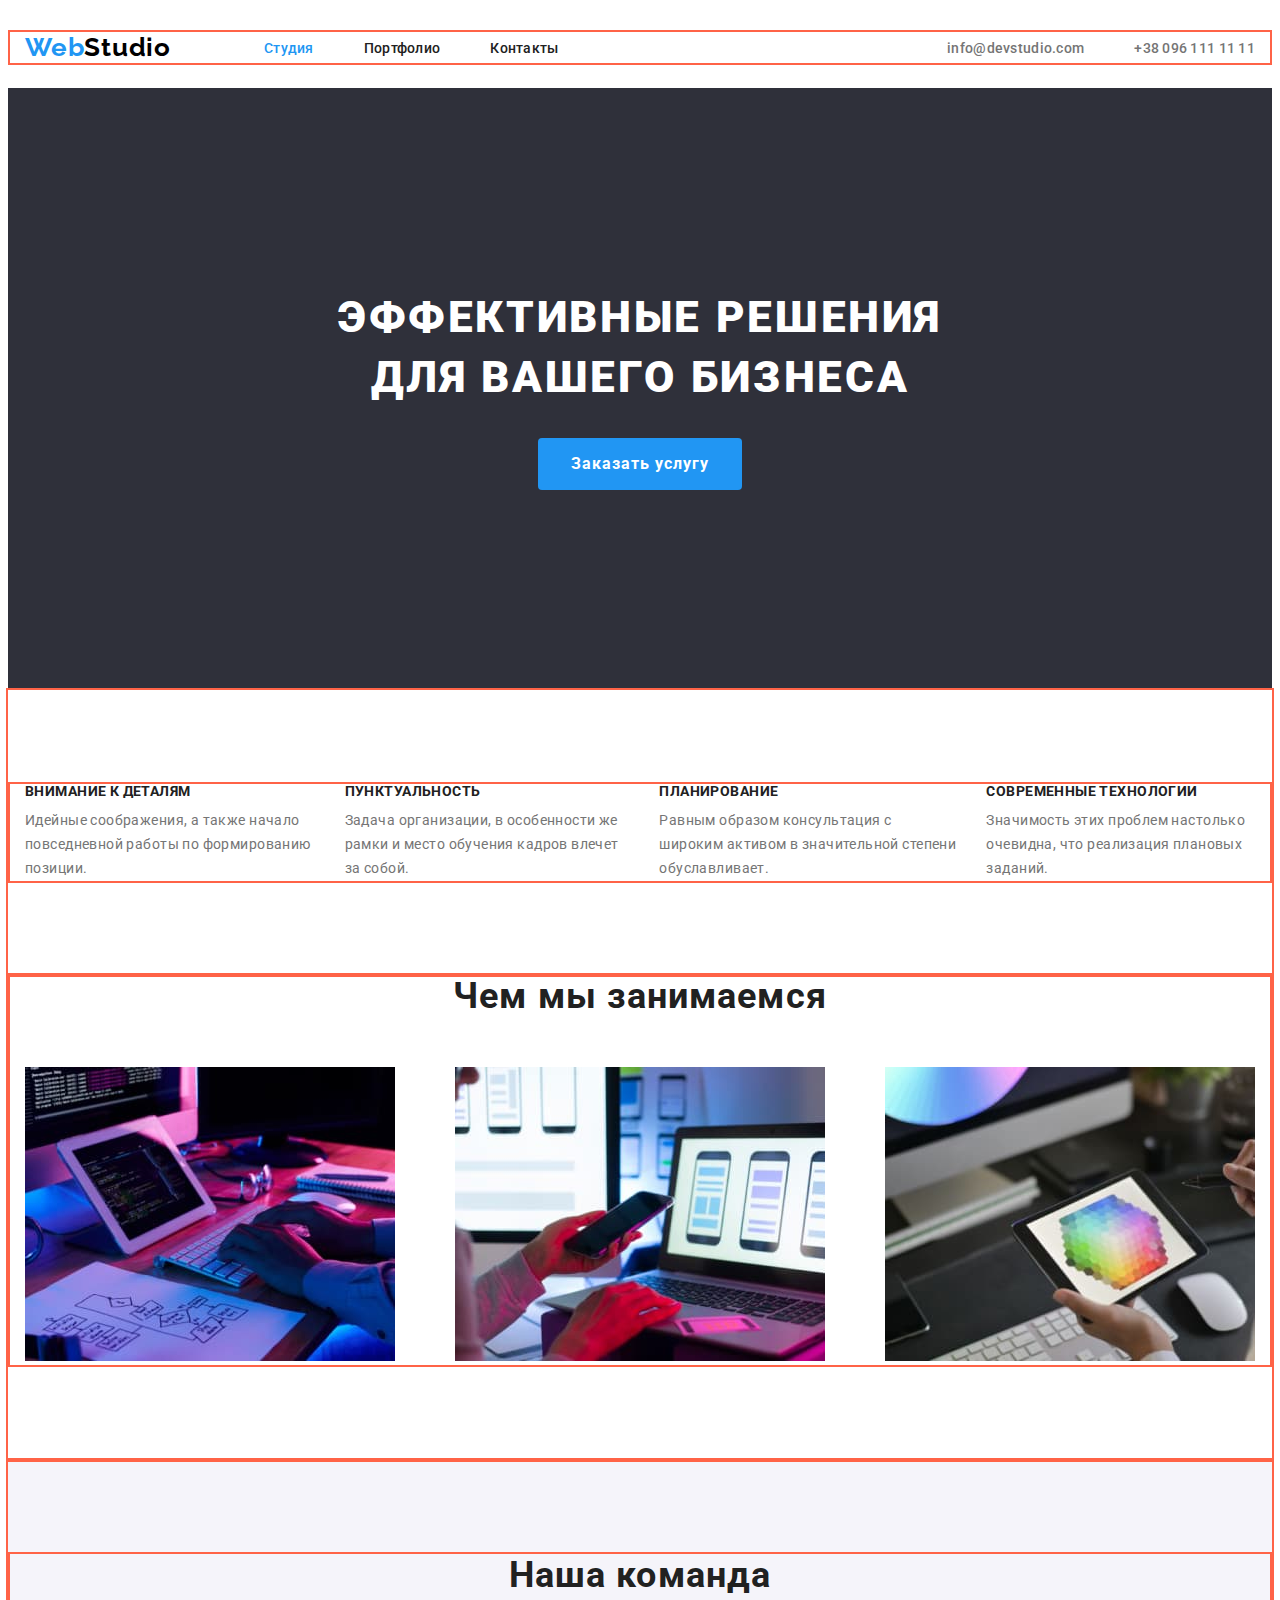
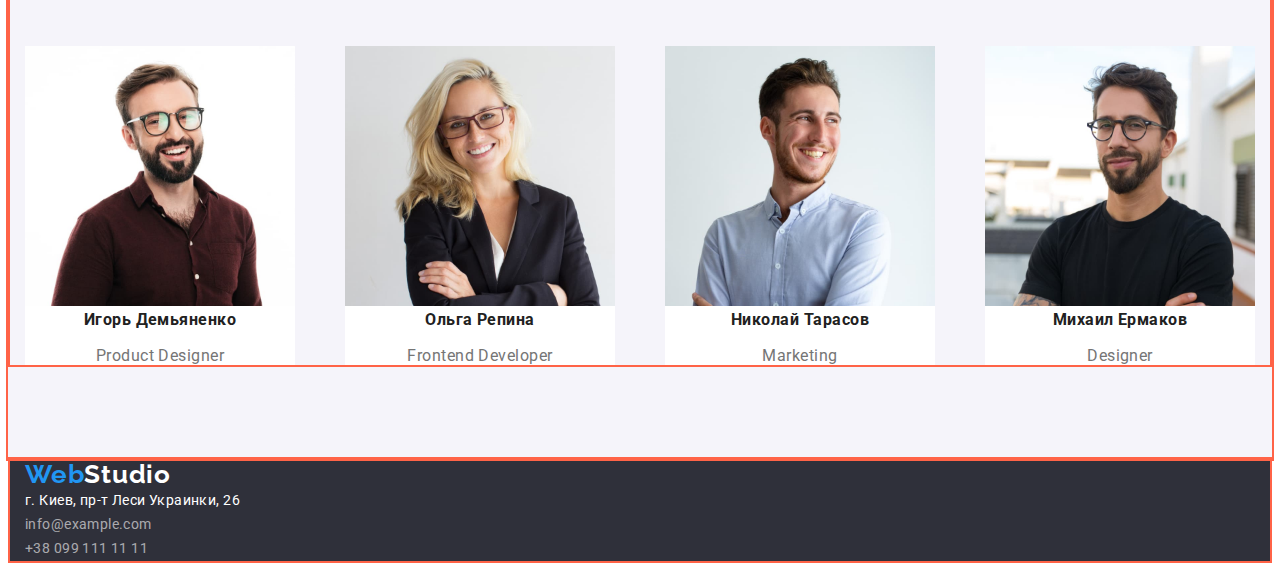
==== commit 122c03df: "home work mayby finish" ====
--- a/index.html
+++ b/index.html
@@ -65,28 +65,28 @@
         <div class="container">
           <!--<h2 class="section-title">Особенности нашей работы</h2> Сделать заголовок НЕ примечанием и скрыть с помощью CSS-->
           <ul class="feature-list list">
-            <li>
+            <li class="item">
               <h3 class="title">Внимание к деталям</h3>
               <p class="paragraph">
                 Идейные соображения, а также начало повседневной работы по
                 формированию позиции.
               </p>
             </li>
-            <li>
+            <li class="item">
               <h3 class="title">Пунктуальность</h3>
               <p class="paragraph">
                 Задача организации, в особенности же рамки и место обучения
                 кадров влечет за собой.
               </p>
             </li>
-            <li>
+            <li class="item">
               <h3 class="title">Планирование</h3>
               <p class="paragraph">
                 Равным образом консультация с широким активом в значительной
                 степени обуславливает.
               </p>
             </li>
-            <li>
+            <li class="item">
               <h3 class="title">Современные технологии</h3>
               <p class="paragraph">
                 Значимость этих проблем настолько очевидна, что реализация
@@ -100,25 +100,28 @@
       <section class="section no-padding">
         <div class="container">
           <h2 class="section-title">Чем мы занимаемся</h2>
-          <ul class="list">
-            <li>
-              <img
+          <ul class="work list">
+            <li class="item">
+              <img
+                class="work-foto"
                 src="./images/studio/desktop-applications.jpg"
                 alt="на экране компьютера набирают алгоритм с распечатанного макета"
                 width="370"
                 height="294"
               />
             </li>
-            <li>
-              <img
+            <li class="item">
+              <img
+                class="work-foto"
                 src="./images/studio/mobile-applications.jpg"
                 alt="на экране ноутбука делают оптимизацию под смартфон"
                 width="370"
                 height="294"
               />
             </li>
-            <li>
-              <img
+            <li class="item">
+              <img
+                class="work-foto"
                 src="./images/studio/design-solutions.jpg"
                 alt="планшет с работой дизайнера"
                 width="370"
--- a/css/styles.css
+++ b/css/styles.css
@@ -27,8 +27,16 @@
 .link {
   text-decoration: none;
 }
+/* img {
+  display: block;
+  margin-right: 0;
+} */
+
 /* header */
-
+.header {
+  padding-top: 24px;
+  padding-bottom: 25px;
+}
 .container {
   outline: 2px solid tomato;
   width: 1230px;
@@ -43,7 +51,6 @@
 .main-nav {
   display: flex;
   align-items: center;
-  justify-content: space-between;
 }
 .navigation {
   display: flex;
@@ -94,6 +101,7 @@
 /* Навигация авторизации */
 .auth-nav {
   display: flex;
+  margin-left: auto;
 }
 .auth-nav .item + .item {
   margin-left: 50px;
@@ -115,6 +123,8 @@
 .hero {
   background-color: var(--futer-bg-color);
   text-align: center;
+  padding-top: 200px;
+  padding-bottom: 200px;
 }
 .hero-title {
   margin-top: 0;
@@ -151,8 +161,8 @@
 
 /* Особенности работы */
 .section {
-  padding-top: 95px;
-  padding-bottom: 95px;
+  padding-top: 94px;
+  padding-bottom: 94px;
   outline: 2px solid tomato;
 }
 .section.no-padding {
@@ -170,6 +180,12 @@
   text-align: center;
   letter-spacing: 0.03em;
 }
+.feature-list {
+  display: flex;
+}
+.feature-list .item + .item {
+  margin-left: 30px;
+}
 .feature-list .title {
   margin-top: 0;
   margin-bottom: 10px;
@@ -189,10 +205,20 @@
 }
 
 /* Чем мы занимаемся */
-
+.work {
+  display: flex;
+  justify-content: space-between;
+}
+/* .work .item + .item {
+  margin-left: 30px;
+} */
 /* Наша команда */
 .team {
   background-color: var(--secondary-bg-color);
+}
+.team-list {
+  display: flex;
+  justify-content: space-between;
 }
 .team-lid {
   background-color: var(--primary-bg-color);
@@ -252,6 +278,13 @@
 }
 
 /* portfolio */
+.project-filter {
+  display: flex;
+  justify-content: center;
+}
+.project-filter .item + .item {
+  margin-left: 8px;
+}
 .portfolio-button {
   color: var(--primary-text-color);
   /* background-color: var(--secondary-bg-color); */
@@ -272,7 +305,29 @@
   color: var(--wite-text-color);
   background-color: var(--akcent-bg-color);
 }
-
+.project {
+  display: flex;
+  flex-wrap: wrap;
+  background-color: teal;
+}
+.project-item {
+  width: calc((100% - 60px) / 3);
+  margin-right: 30px;
+  margin-bottom: 30px;
+  background-color: tomato;
+}
+.project-item:nth-child(3n) {
+  margin-right: 0;
+}
+.project-item:nth-last-child(-n + 3) {
+  margin-bottom: 0;
+}
+.project-img {
+  display: block;
+  margin-left: auto;
+  margin-right: auto;
+  margin-bottom: 20px;
+}
 .project .title {
   margin-top: 0;
   margin-bottom: 4px;
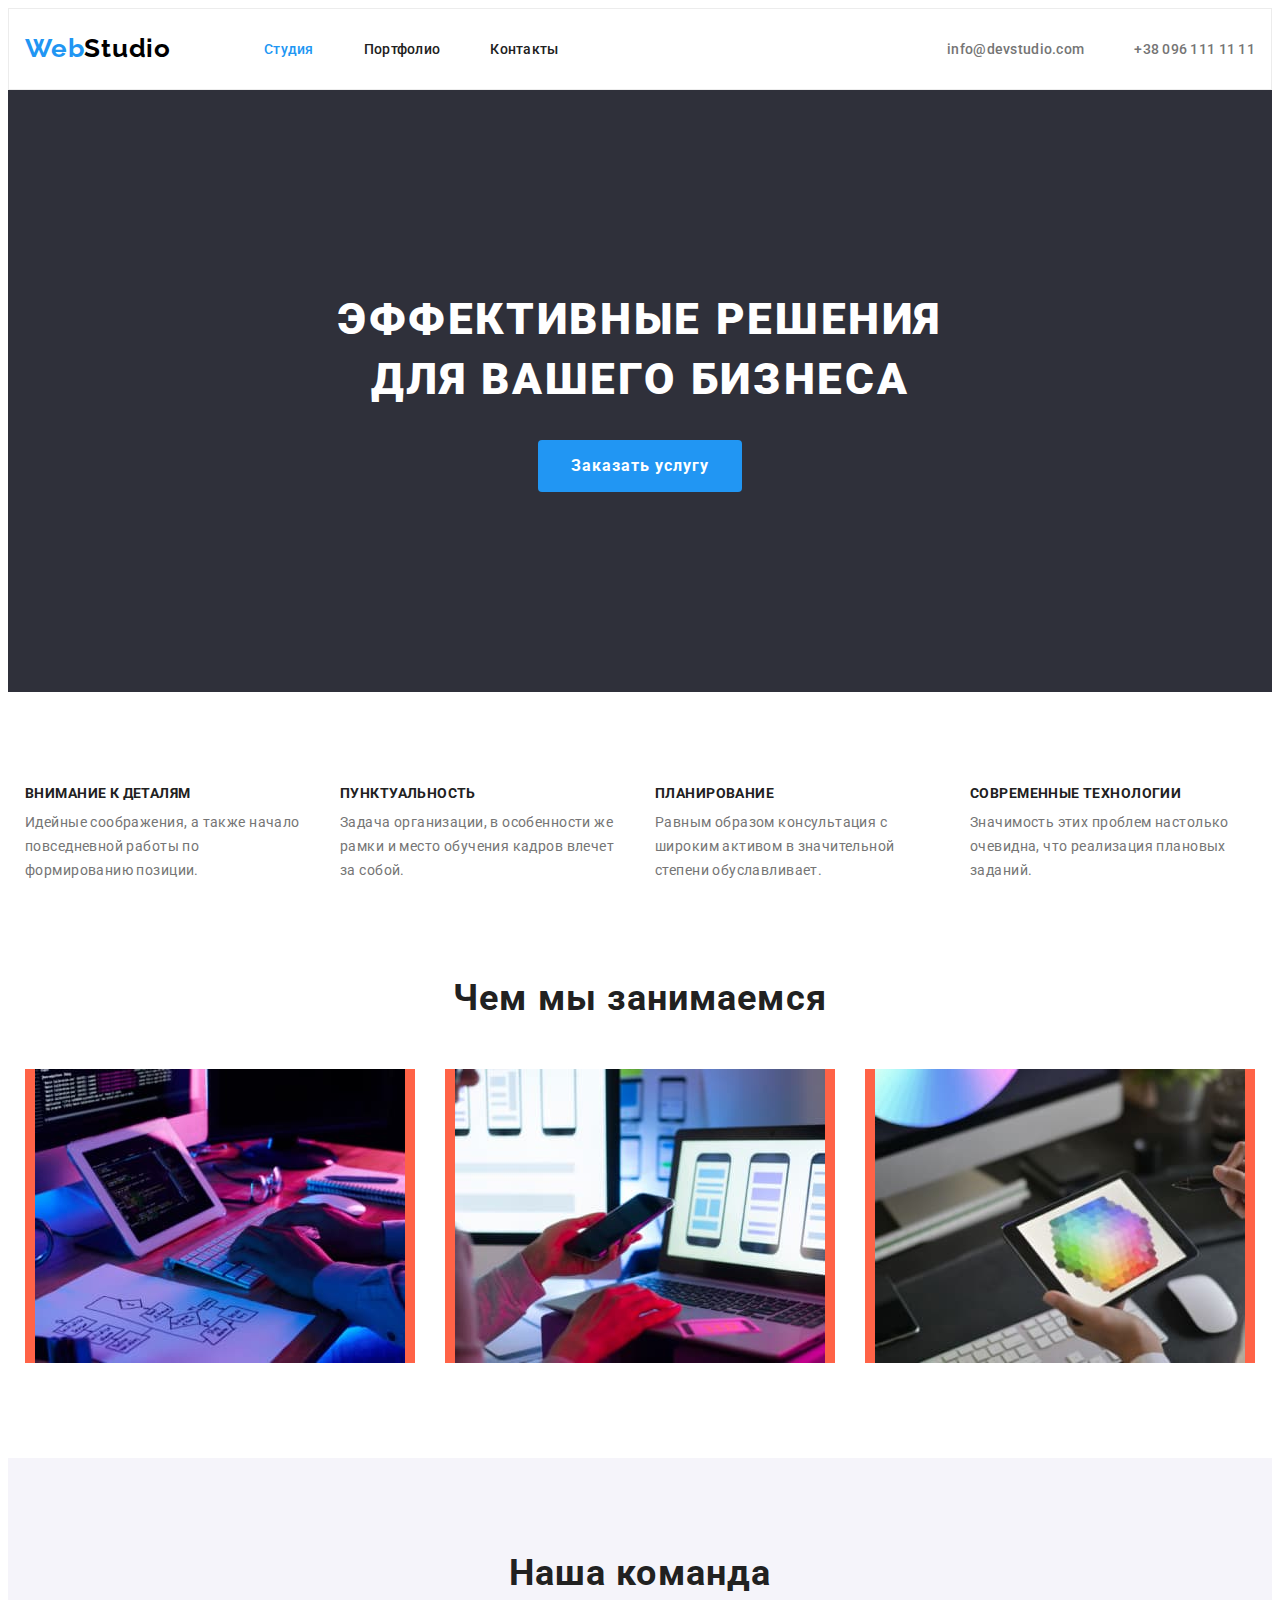
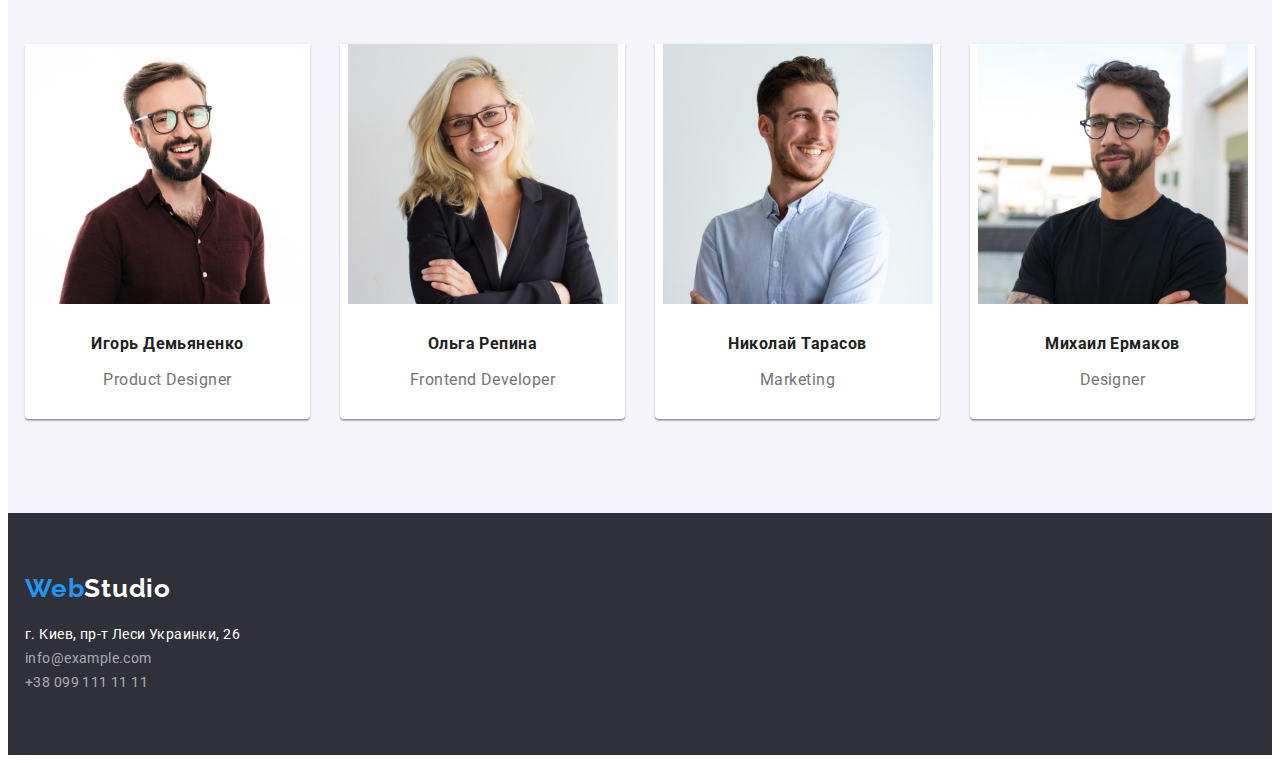
==== commit 3ddc2cce: "hw3" ====
--- a/index.html
+++ b/index.html
@@ -138,6 +138,7 @@
           <ul class="team-list list">
             <li class="team-lid">
               <img
+                class="foto"
                 src="./images/studio/igor-demyanenko.jpg"
                 alt="фото Игоря Демьяненко"
                 width="270"
@@ -148,6 +149,7 @@
             </li>
             <li class="team-lid">
               <img
+                class="foto"
                 src="./images/studio/olga-repina.jpg"
                 alt="фото Ольги Репиной"
                 width="270"
@@ -158,6 +160,7 @@
             </li>
             <li class="team-lid">
               <img
+                class="foto"
                 src="./images/studio/nikolai-tarasov.jpg"
                 alt="фото Николая Тарасова"
                 width="270"
@@ -168,6 +171,7 @@
             </li>
             <li class="team-lid">
               <img
+                class="foto"
                 src="./images/studio/mikhail-ermakov.jpg"
                 alt="фото Михаила Ермакова"
                 width="270"
--- a/css/styles.css
+++ b/css/styles.css
@@ -36,9 +36,9 @@
 .header {
   padding-top: 24px;
   padding-bottom: 25px;
+  border: 1px solid #ececec;
 }
 .container {
-  outline: 2px solid tomato;
   width: 1230px;
   padding-left: 15px;
   padding-right: 15px;
@@ -163,12 +163,10 @@
 .section {
   padding-top: 94px;
   padding-bottom: 94px;
-  outline: 2px solid tomato;
 }
 .section.no-padding {
   padding-top: 0;
   padding-bottom: 95px;
-  outline: 2px solid tomato;
 }
 
 .section-title {
@@ -183,6 +181,9 @@
 .feature-list {
   display: flex;
 }
+.feature-list .item {
+  width: calc((100% - 90px) / 4);
+}
 .feature-list .item + .item {
   margin-left: 30px;
 }
@@ -207,21 +208,51 @@
 /* Чем мы занимаемся */
 .work {
   display: flex;
-  justify-content: space-between;
-}
-/* .work .item + .item {
-  margin-left: 30px;
-} */
+}
+
+.work .item {
+  width: calc((100% - 60px) / 3);
+  margin-right: 30px;
+
+  background-color: tomato;
+}
+.work .item:nth-child(3n) {
+  margin-right: 0;
+  margin-bottom: 0;
+}
+.work-foto {
+  display: block;
+  max-width: 100%;
+  height: auto;
+  margin-right: auto;
+  margin-left: auto;
+}
 /* Наша команда */
 .team {
   background-color: var(--secondary-bg-color);
 }
 .team-list {
   display: flex;
-  justify-content: space-between;
 }
 .team-lid {
   background-color: var(--primary-bg-color);
+  width: calc((100% - 90px) / 4);
+  margin-right: 30px;
+  padding-bottom: 30px;
+  box-shadow: 0px 1px 3px rgba(0, 0, 0, 0.12), 0px 1px 1px rgba(0, 0, 0, 0.14),
+    0px 2px 1px rgba(0, 0, 0, 0.2);
+  border-radius: 0px 0px 4px 4px;
+}
+.team-lid:nth-child(4n) {
+  margin-right: 0;
+}
+.foto {
+  display: block;
+  max-width: 100%;
+  height: auto;
+  margin-right: auto;
+  margin-left: auto;
+  margin-bottom: 30px;
 }
 .team-list .title {
   margin-top: 0;
@@ -244,8 +275,12 @@
 /* ФУТЕР */
 .footer {
   background-color: var(--futer-bg-color);
-}
-
+  padding-top: 60px;
+  padding-bottom: 60px;
+}
+.address {
+  margin-top: 20px;
+}
 .post-address {
   color: var(--wite-text-color);
   font-style: normal;
@@ -315,6 +350,7 @@
   margin-right: 30px;
   margin-bottom: 30px;
   background-color: tomato;
+  padding-bottom: 20px;
 }
 .project-item:nth-child(3n) {
   margin-right: 0;
@@ -324,6 +360,9 @@
 }
 .project-img {
   display: block;
+  max-width: 100%;
+  height: auto;
+
   margin-left: auto;
   margin-right: auto;
   margin-bottom: 20px;
@@ -340,6 +379,8 @@
 .project .paragraph {
   margin-top: 0;
   margin-bottom: 0;
+  margin-left: 24;
+
   color: var(--secondary-text-color);
   font-size: 16px;
   line-height: 1.87;
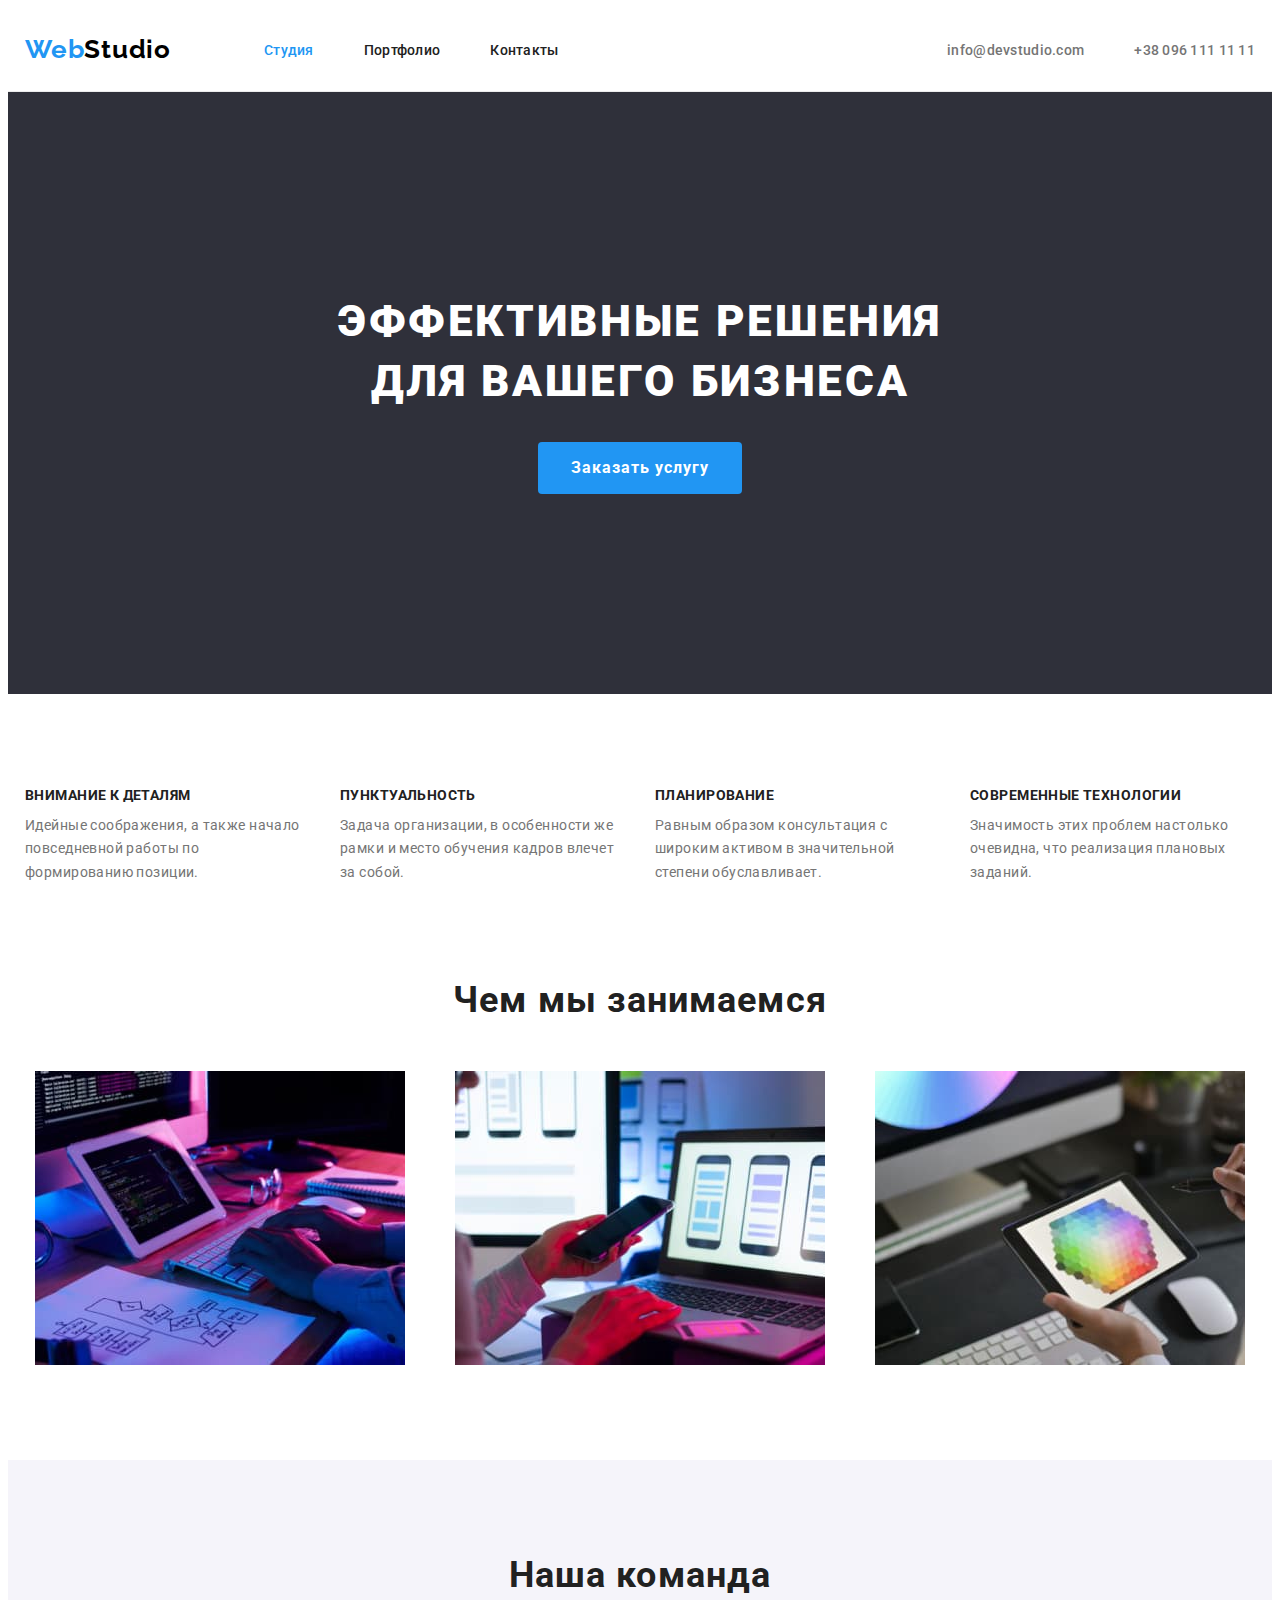
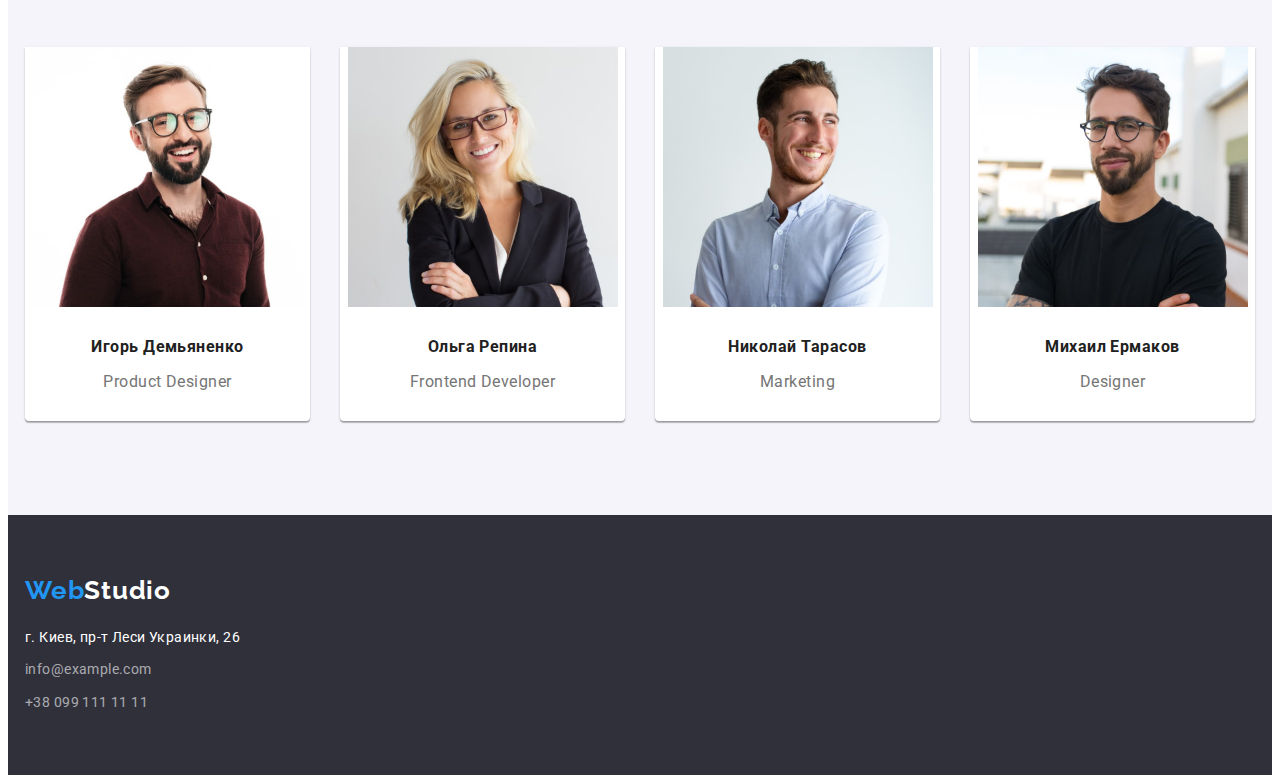
==== commit b3d70353: "final HW3" ====
--- a/index.html
+++ b/index.html
@@ -189,7 +189,7 @@
         <a class="logo link" href="./">Web<span class="lite">Studio</span></a>
         <address class="address">
           <ul class="address-studio list">
-            <li>
+            <li class="item">
               <a
                 class="post-address link"
                 href="https://goo.gl/maps/WzEJstEwFaHD8LDW9"
@@ -199,12 +199,12 @@
                 г. Киев, пр-т Леси Украинки, 26
               </a>
             </li>
-            <li>
+            <li class="item">
               <a class="mail-address link" href="mailto:info@example.com"
                 >info@example.com</a
               >
             </li>
-            <li>
+            <li class="item">
               <a class="tel-address link" href="tel:+380991111111"
                 >+38 099 111 11 11</a
               >
--- a/css/styles.css
+++ b/css/styles.css
@@ -19,25 +19,24 @@
   background-color: var(--primary-bg-color);
   font-family: var(--primary-font-famili);
 }
+
 .list {
   margin: 0;
   padding: 0;
   list-style: none;
 }
+
 .link {
   text-decoration: none;
 }
-/* img {
-  display: block;
-  margin-right: 0;
-} */
 
 /* header */
 .header {
-  padding-top: 24px;
-  padding-bottom: 25px;
-  border: 1px solid #ececec;
-}
+  /* padding-top: 24px;
+  padding-bottom: 25px; */
+  border-bottom: 1px solid #ececec;
+}
+
 .container {
   width: 1230px;
   padding-left: 15px;
@@ -45,17 +44,21 @@
   margin-left: auto;
   margin-right: auto;
 }
+
 .container.button {
   margin-bottom: 34px;
 }
+
 .main-nav {
   display: flex;
   align-items: center;
 }
+
 .navigation {
   display: flex;
   align-items: center;
 }
+
 .logo {
   color: var(--akcent-text-color);
   font-family: var(--logo-font);
@@ -64,9 +67,11 @@
   line-height: 1.19;
   letter-spacing: 0.03em;
 }
+
 .logo .dark {
   color: #000000;
 }
+
 .logo .lite {
   color: var(--wite-text-color);
 }
@@ -77,23 +82,28 @@
   margin-left: 93px;
 }
 
-/* .site-nav:not(:last-child) {
-  margin-right: 50px;
-} */
+.site-nav .item {
+  padding: 32px 0;
+}
+
 .site-nav .item + .item {
   margin-left: 50px;
 }
+
 .site-nav .link {
+  padding: 32px 0;
   color: var(--primary-text-color);
   font-weight: 500;
   font-size: 14px;
   line-height: 1.14;
   letter-spacing: 0.02em;
 }
+
 .site-nav .link:hover,
 .site-nav .link:focus {
   color: var(--akcent-text-color);
 }
+
 .site-nav .link.current {
   color: var(--akcent-text-color);
 }
@@ -103,16 +113,24 @@
   display: flex;
   margin-left: auto;
 }
+
+.auth-nav .item {
+  padding: 32px 0;
+}
+
 .auth-nav .item + .item {
   margin-left: 50px;
 }
+
 .auth-nav .link {
+  padding: 32px 0;
   color: var(--secondary-text-color);
   font-weight: 500;
   font-size: 14px;
   line-height: 1.14;
   letter-spacing: 0.02em;
 }
+
 .auth-nav .link:hover,
 .auth-nav .link:focus {
   color: var(--akcent-text-color);
@@ -126,6 +144,7 @@
   padding-top: 200px;
   padding-bottom: 200px;
 }
+
 .hero-title {
   margin-top: 0;
   margin-bottom: 30px;
@@ -136,6 +155,7 @@
   letter-spacing: 0.06em;
   text-transform: uppercase;
 }
+
 .hero-button {
   color: var(--wite-text-color);
   background-color: var(--akcent-bg-color);
@@ -154,6 +174,7 @@
   display: inline-block;
   min-width: 200px;
 }
+
 .hero-button:hover,
 .hero-button:focus {
   background-color: #188ce8;
@@ -164,6 +185,7 @@
   padding-top: 94px;
   padding-bottom: 94px;
 }
+
 .section.no-padding {
   padding-top: 0;
   padding-bottom: 95px;
@@ -178,15 +200,19 @@
   text-align: center;
   letter-spacing: 0.03em;
 }
+
 .feature-list {
   display: flex;
 }
+
 .feature-list .item {
   width: calc((100% - 90px) / 4);
 }
+
 .feature-list .item + .item {
   margin-left: 30px;
 }
+
 .feature-list .title {
   margin-top: 0;
   margin-bottom: 10px;
@@ -196,6 +222,7 @@
   letter-spacing: 0.03em;
   text-transform: uppercase;
 }
+
 .feature-list .paragraph {
   margin-top: 0;
   margin-bottom: 0;
@@ -213,13 +240,13 @@
 .work .item {
   width: calc((100% - 60px) / 3);
   margin-right: 30px;
-
-  background-color: tomato;
-}
+}
+
 .work .item:nth-child(3n) {
   margin-right: 0;
   margin-bottom: 0;
 }
+
 .work-foto {
   display: block;
   max-width: 100%;
@@ -227,13 +254,16 @@
   margin-right: auto;
   margin-left: auto;
 }
+
 /* Наша команда */
 .team {
   background-color: var(--secondary-bg-color);
 }
+
 .team-list {
   display: flex;
 }
+
 .team-lid {
   background-color: var(--primary-bg-color);
   width: calc((100% - 90px) / 4);
@@ -243,9 +273,11 @@
     0px 2px 1px rgba(0, 0, 0, 0.2);
   border-radius: 0px 0px 4px 4px;
 }
+
 .team-lid:nth-child(4n) {
   margin-right: 0;
 }
+
 .foto {
   display: block;
   max-width: 100%;
@@ -254,6 +286,7 @@
   margin-left: auto;
   margin-bottom: 30px;
 }
+
 .team-list .title {
   margin-top: 0;
   margin-bottom: 10;
@@ -263,6 +296,7 @@
   text-align: center;
   letter-spacing: 0.03em;
 }
+
 .team-list .paragraph {
   margin-top: 0;
   margin-bottom: 0;
@@ -272,15 +306,26 @@
   text-align: center;
   letter-spacing: 0.03em;
 }
+
 /* ФУТЕР */
 .footer {
   background-color: var(--futer-bg-color);
   padding-top: 60px;
   padding-bottom: 60px;
 }
+
 .address {
   margin-top: 20px;
 }
+
+.address-studio .item {
+  margin-bottom: 9px;
+}
+
+.address-studio .item:nth-child(3n) {
+  margin-bottom: 0;
+}
+
 .post-address {
   color: var(--wite-text-color);
   font-style: normal;
@@ -288,6 +333,7 @@
   line-height: 1.71;
   letter-spacing: 0.03em;
 }
+
 .post-address:hover,
 .post-address:focus {
   color: var(--akcent-text-color);
@@ -316,16 +362,18 @@
 .project-filter {
   display: flex;
   justify-content: center;
-}
+  margin-bottom: 50px;
+}
+
 .project-filter .item + .item {
   margin-left: 8px;
 }
+
 .portfolio-button {
   color: var(--primary-text-color);
-  /* background-color: var(--secondary-bg-color); */
   cursor: pointer;
   font-family: inherit;
-  font-weight: 500;
+  font-weight: 500px;
   font-size: 16px;
   line-height: 1.62;
   letter-spacing: 0.03em;
@@ -335,38 +383,46 @@
   padding: 6px 22px;
   display: inline-block;
 }
+
 .portfolio-button:hover,
 .portfolio-button:focus {
   color: var(--wite-text-color);
   background-color: var(--akcent-bg-color);
 }
+
 .project {
   display: flex;
   flex-wrap: wrap;
-  background-color: teal;
-}
+}
+
 .project-item {
   width: calc((100% - 60px) / 3);
   margin-right: 30px;
   margin-bottom: 30px;
-  background-color: tomato;
-  padding-bottom: 20px;
-}
+  border: 1px solid #eeeeee;
+  box-sizing: border-box;
+}
+
 .project-item:nth-child(3n) {
   margin-right: 0;
 }
+
 .project-item:nth-last-child(-n + 3) {
   margin-bottom: 0;
 }
+
 .project-img {
   display: block;
   max-width: 100%;
   height: auto;
-
   margin-left: auto;
   margin-right: auto;
-  margin-bottom: 20px;
-}
+}
+
+.project-description {
+  padding: 20px 24px;
+}
+
 .project .title {
   margin-top: 0;
   margin-bottom: 4px;
@@ -380,7 +436,6 @@
   margin-top: 0;
   margin-bottom: 0;
   margin-left: 24;
-
   color: var(--secondary-text-color);
   font-size: 16px;
   line-height: 1.87;
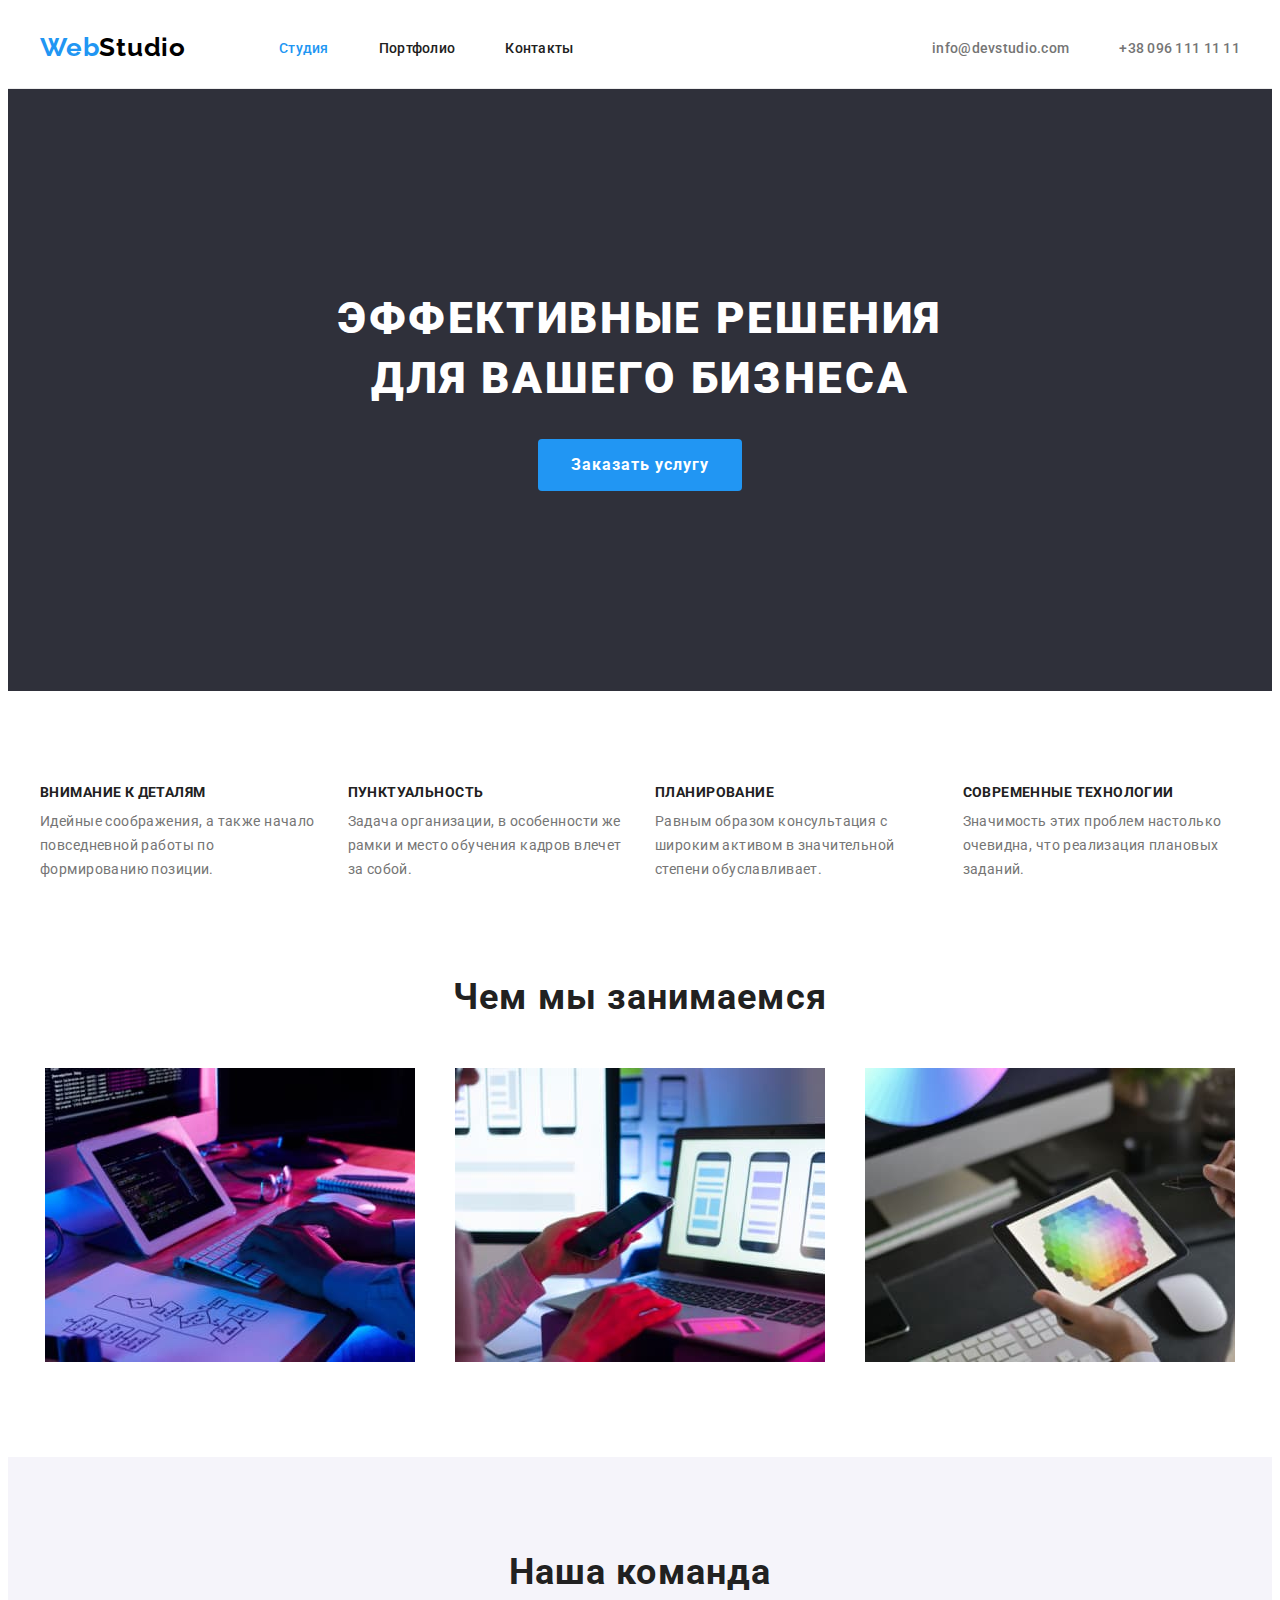
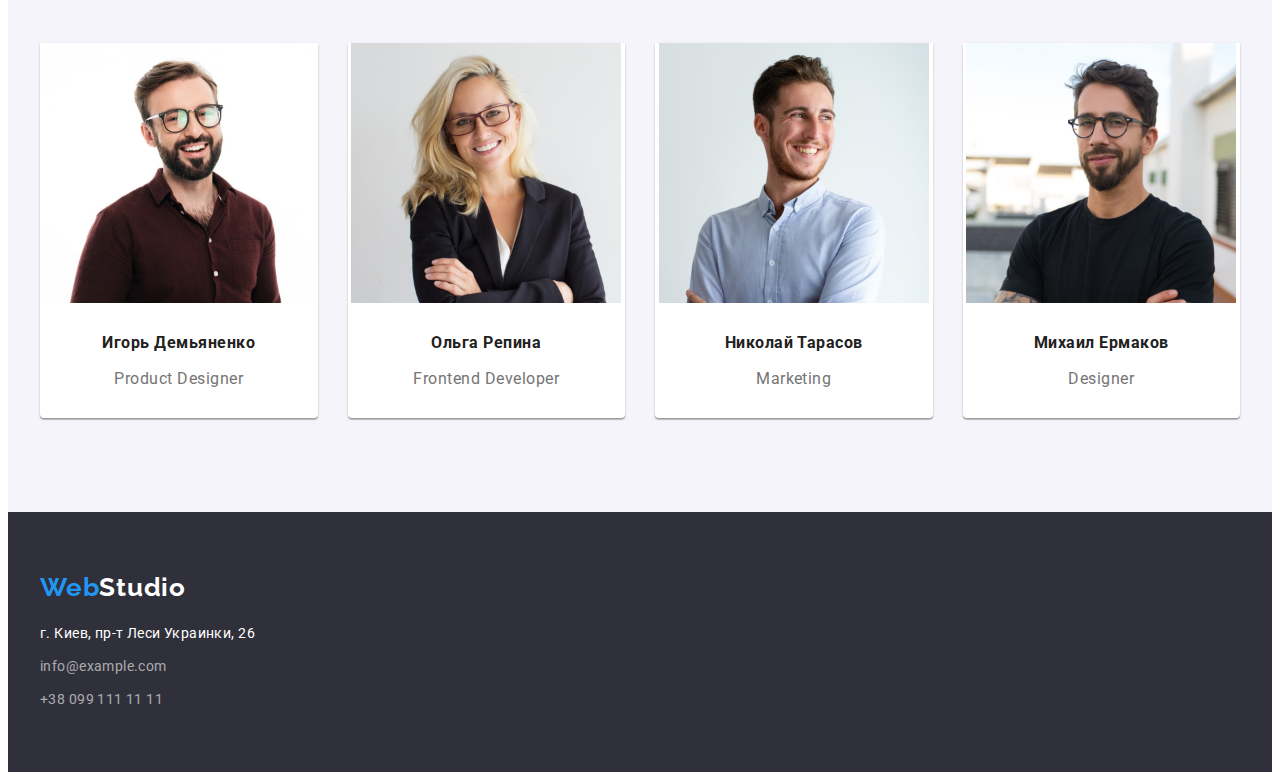
==== commit 74f3fa9e: "Исправляет ошибки в ДЗ 3" ====
--- a/index.html
+++ b/index.html
@@ -144,8 +144,10 @@
                 width="270"
                 height="260"
               />
-              <h3 class="title"><b> Игорь Демьяненко</b></h3>
-              <p class="paragraph" lang="en">Product Designer</p>
+              <div class="team-description">
+                <h3 class="title"><b> Игорь Демьяненко</b></h3>
+                <p class="paragraph" lang="en">Product Designer</p>
+              </div>
             </li>
             <li class="team-lid">
               <img
@@ -155,8 +157,10 @@
                 width="270"
                 height="260"
               />
-              <h3 class="title"><b>Ольга Репина</b></h3>
-              <p class="paragraph" lang="en">Frontend Developer</p>
+              <div class="team-description">
+                <h3 class="title"><b>Ольга Репина</b></h3>
+                <p class="paragraph" lang="en">Frontend Developer</p>
+              </div>
             </li>
             <li class="team-lid">
               <img
@@ -166,8 +170,10 @@
                 width="270"
                 height="260"
               />
-              <h3 class="title"><b>Николай Тарасов</b></h3>
-              <p class="paragraph" lang="en">Marketing</p>
+              <div class="team-description">
+                <h3 class="title"><b>Николай Тарасов</b></h3>
+                <p class="paragraph" lang="en">Marketing</p>
+              </div>
             </li>
             <li class="team-lid">
               <img
@@ -177,8 +183,10 @@
                 width="270"
                 height="260"
               />
-              <h3 class="title"><b>Михаил Ермаков</b></h3>
-              <p class="paragraph" lang="en">Designer</p>
+              <div class="team-description">
+                <h3 class="title"><b>Михаил Ермаков</b></h3>
+                <p class="paragraph" lang="en">Designer</p>
+              </div>
             </li>
           </ul>
         </div>
--- a/css/styles.css
+++ b/css/styles.css
@@ -32,13 +32,13 @@
 
 /* header */
 .header {
-  /* padding-top: 24px;
-  padding-bottom: 25px; */
+  padding-top: 24px;
+  padding-bottom: 25px;
   border-bottom: 1px solid #ececec;
 }
 
 .container {
-  width: 1230px;
+  width: 1200px;
   padding-left: 15px;
   padding-right: 15px;
   margin-left: auto;
@@ -82,10 +82,6 @@
   margin-left: 93px;
 }
 
-.site-nav .item {
-  padding: 32px 0;
-}
-
 .site-nav .item + .item {
   margin-left: 50px;
 }
@@ -112,10 +108,6 @@
 .auth-nav {
   display: flex;
   margin-left: auto;
-}
-
-.auth-nav .item {
-  padding: 32px 0;
 }
 
 .auth-nav .item + .item {
@@ -268,7 +260,7 @@
   background-color: var(--primary-bg-color);
   width: calc((100% - 90px) / 4);
   margin-right: 30px;
-  padding-bottom: 30px;
+
   box-shadow: 0px 1px 3px rgba(0, 0, 0, 0.12), 0px 1px 1px rgba(0, 0, 0, 0.14),
     0px 2px 1px rgba(0, 0, 0, 0.2);
   border-radius: 0px 0px 4px 4px;
@@ -284,7 +276,9 @@
   height: auto;
   margin-right: auto;
   margin-left: auto;
-  margin-bottom: 30px;
+}
+.team-description {
+  padding: 30px 59px;
 }
 
 .team-list .title {
@@ -373,7 +367,7 @@
   color: var(--primary-text-color);
   cursor: pointer;
   font-family: inherit;
-  font-weight: 500px;
+  font-weight: 500;
   font-size: 16px;
   line-height: 1.62;
   letter-spacing: 0.03em;
